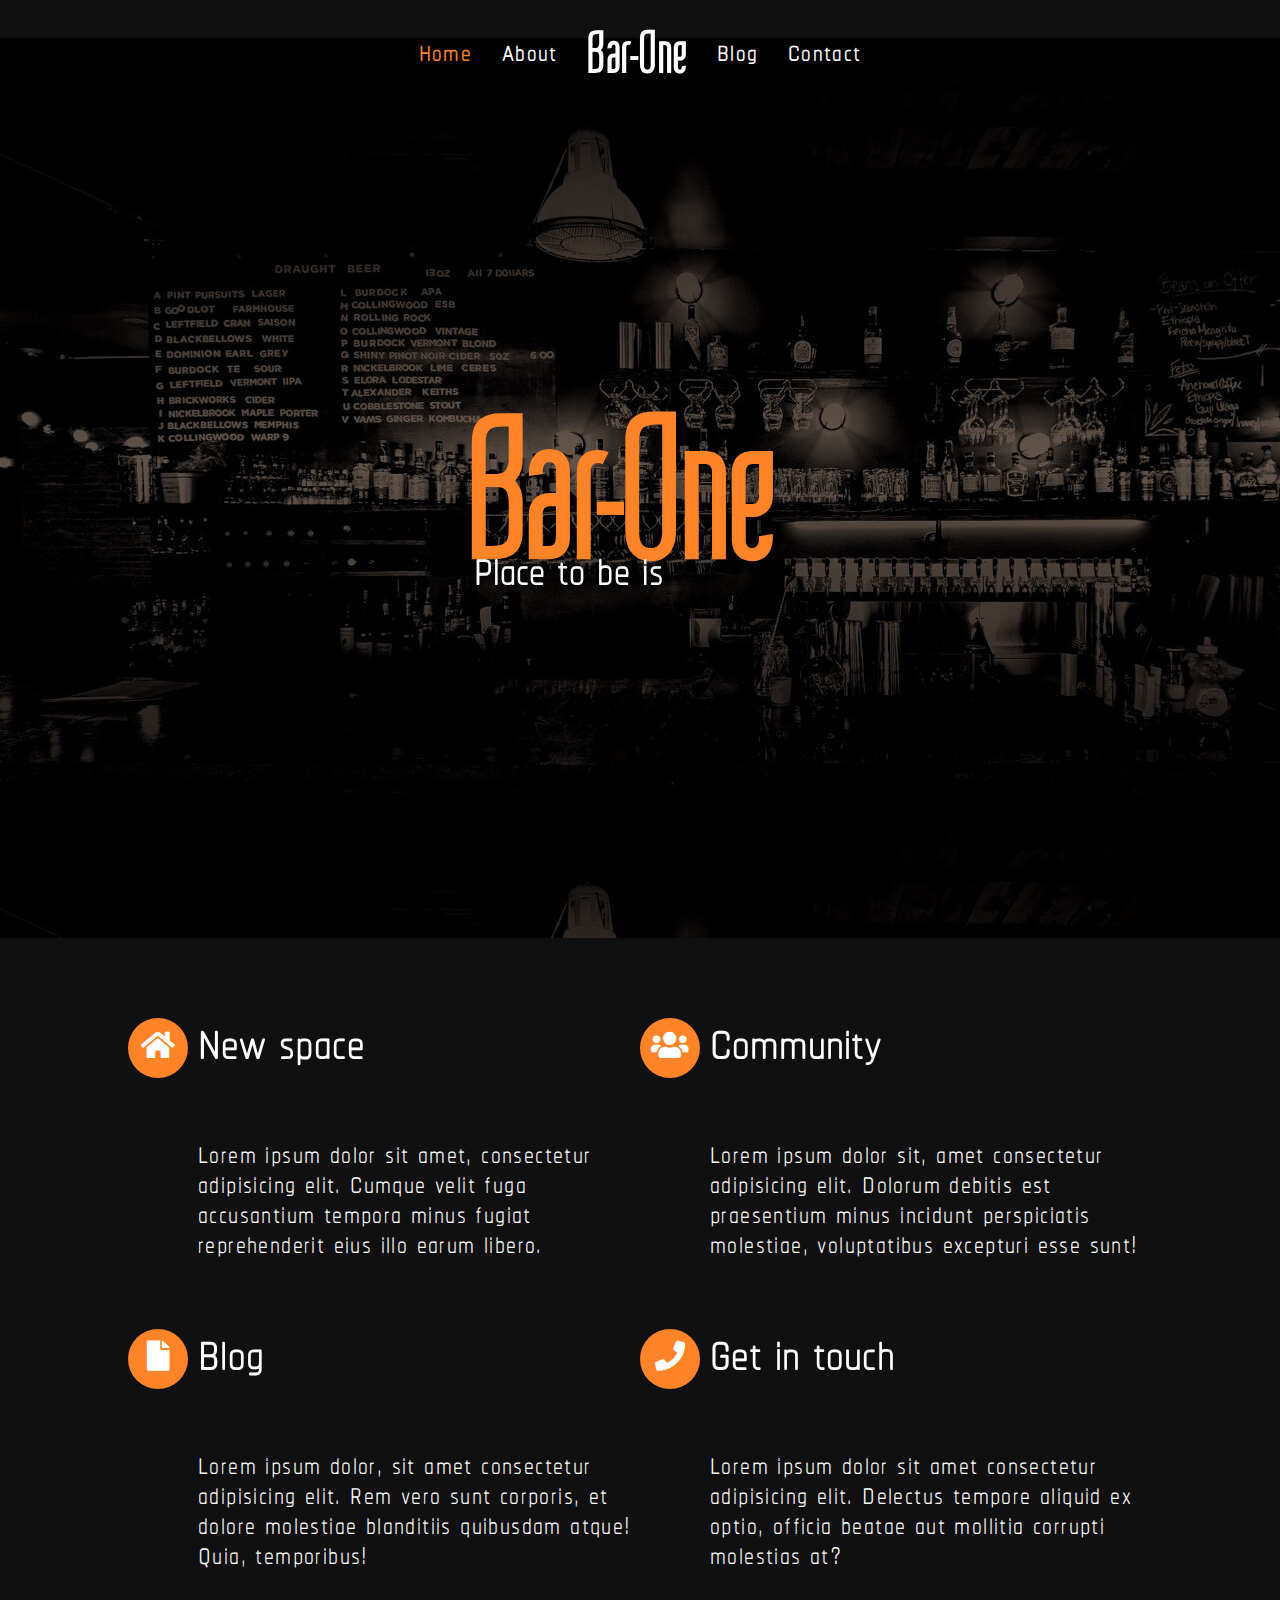
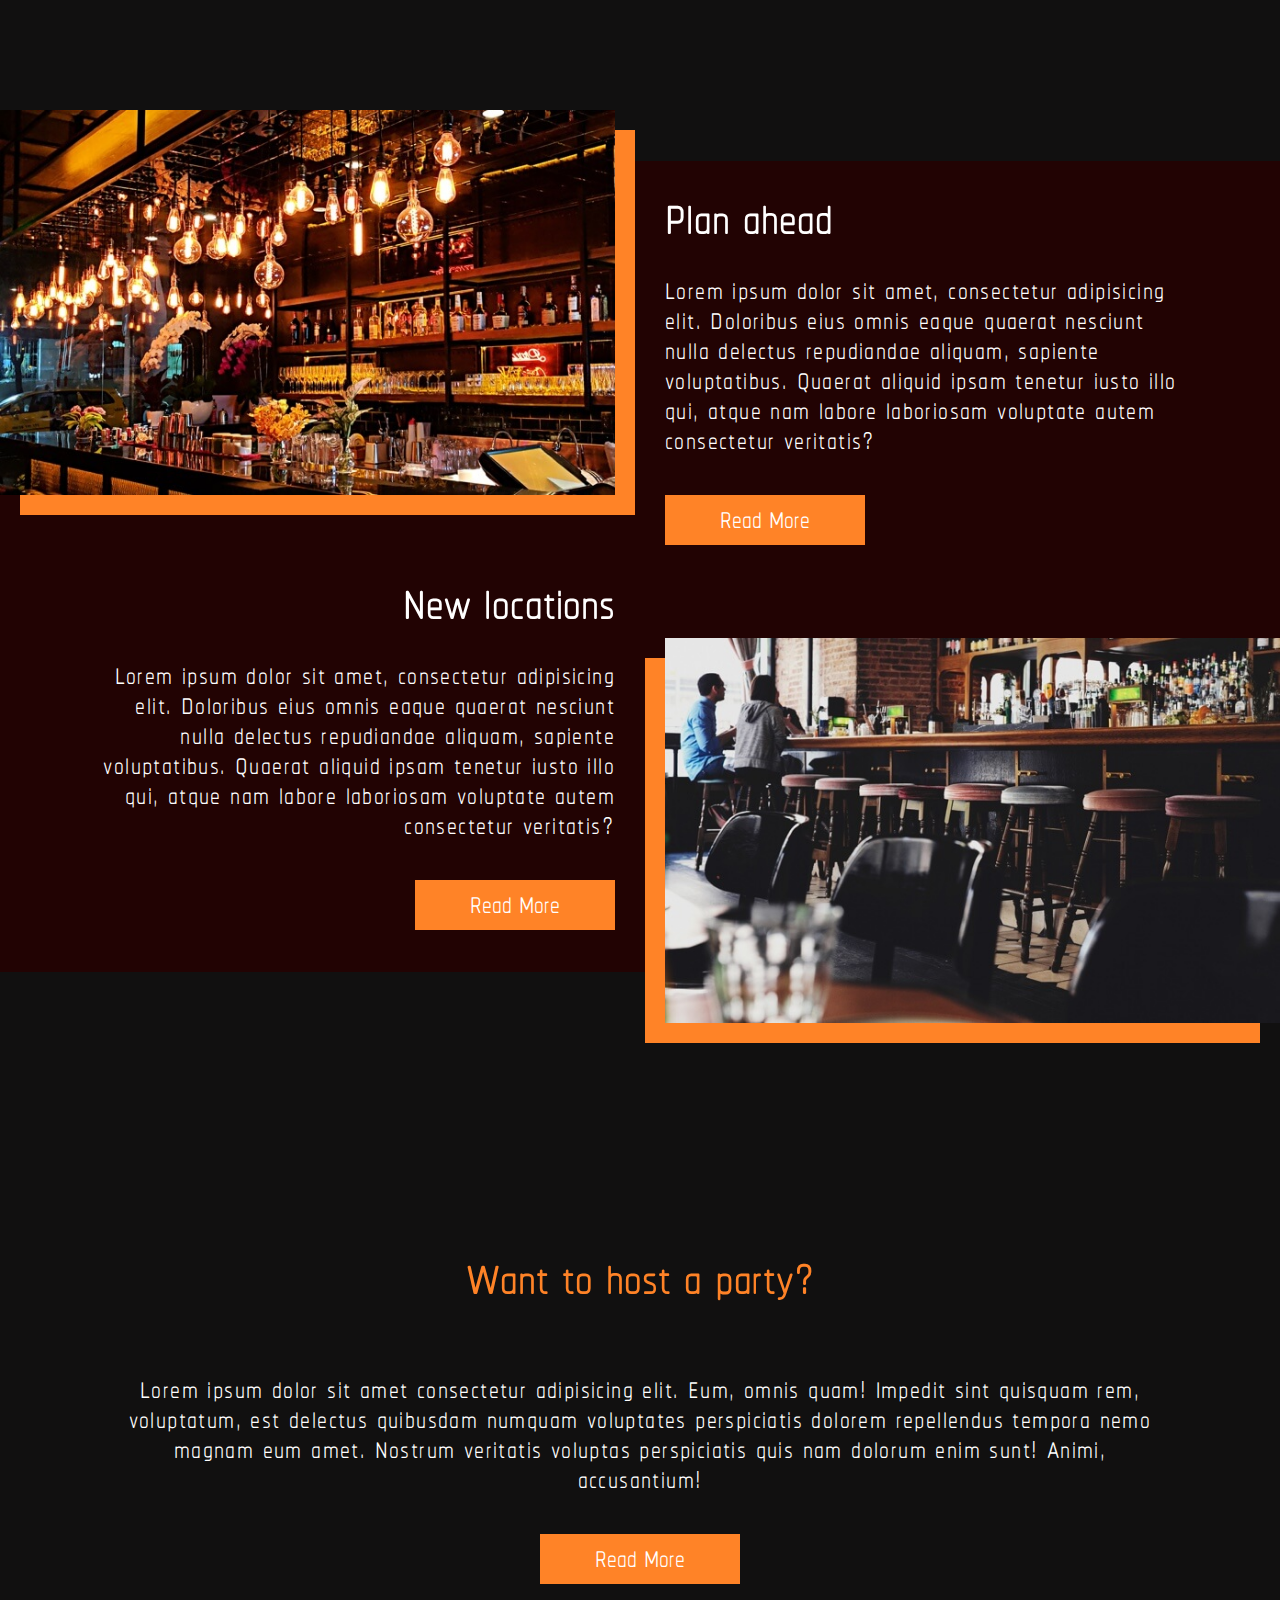
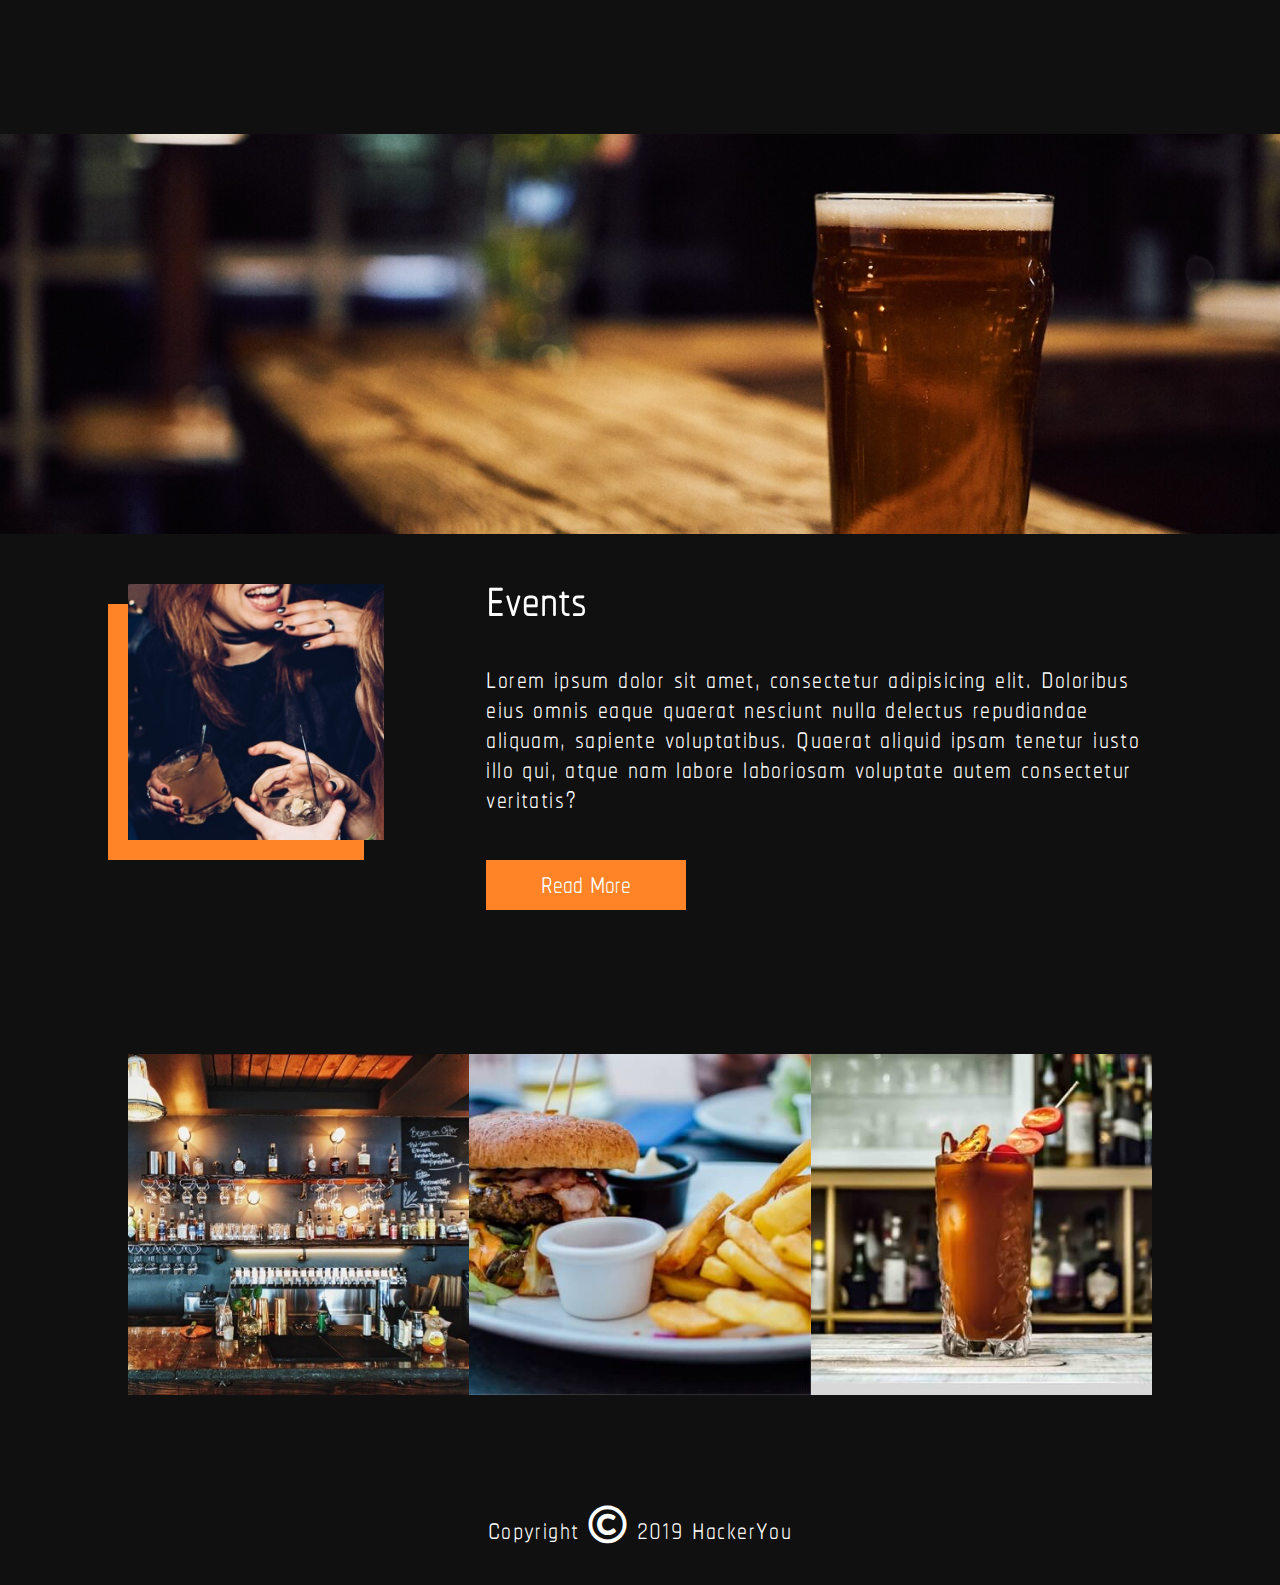
==== index.html @ c75e2d56 "styling responsive home" ====
<!DOCTYPE html>
<html lang="en">

<head>
    <meta charset="UTF-8">
    <meta name="viewport" content="width=device-width, initial-scale=1.0">
    <meta http-equiv="X-UA-Compatible" content="ie=edge">
    <link rel="stylesheet" href="styles/style.css">
    <title>Bar-One</title>
</head>

<body>
    <header class="home">
        <nav>
            <ul class="flex">
                <li><a href="index.html" class="page">Home</a></li>
                <li><a href="">About</a></li>
                <li><a href="index.html">Bar-One</a></li>
                <li><a href="blog.html">Blog</a></li>
                <li><a href="contact.html">Contact</a></li>
            </ul>
        </nav>
        <div class="hero flex">
            <h1>Bar-One</h1>
            <h2>Place to be is</h2>
        </div>
    </header>
    <main>
        <section>
            <div class="wrapper flex wrap">
                <div class="info-box">
                    <div class="icon flex flex-center"><i class="fas fa-home"></i></div>
                    <h2>New space</h2>
                    <p>Lorem ipsum dolor sit amet, consectetur adipisicing elit. Cumque velit fuga accusantium tempora
                        minus fugiat reprehenderit eius illo earum libero.</p>
                </div>
                <div class="info-box">
                    <div class="icon flex flex-center"><i class="fas fa-users"></i></div>
                    <h2>Community</h2>
                    <p>Lorem ipsum dolor sit, amet consectetur adipisicing elit. Dolorum debitis est praesentium minus
                        incidunt perspiciatis molestiae, voluptatibus excepturi esse sunt!</p>
                </div>
                <div class="info-box">
                    <div class="icon flex flex-center"><i class="fas fa-file"></i></div>
                    <h2>Blog</h2>
                    <p>Lorem ipsum dolor, sit amet consectetur adipisicing elit. Rem vero sunt corporis, et dolore
                        molestiae blanditiis quibusdam atque! Quia, temporibus!</p>
                </div>
                <div class="info-box">
                    <div class="icon flex flex-center"><i class="fas fa-phone"></i></div>
                    <h2>Get in touch</h2>
                    <p>Lorem ipsum dolor sit amet consectetur adipisicing elit. Delectus tempore aliquid ex optio,
                        officia
                        beatae aut mollitia corrupti molestias at?</p>
                </div>
            </div>
        </section>

        <section class="fig-contain">
            <div class="wrapper-full-width flex wrap space-between">
                <figure class="">
                    <div class="image-holder bg-shadow-right"><img src="assets/left-image.jpg" alt="A well trendy looking bar with interesting lighting."></div>
                    <figcaption>
                        <h2>New locations</h2>
                        <p>Lorem ipsum dolor sit amet, consectetur adipisicing elit. Doloribus eius omnis eaque quaerat
                            nesciunt nulla delectus repudiandae aliquam, sapiente voluptatibus. Quaerat aliquid ipsam
                            tenetur iusto illo qui, atque nam labore laboriosam voluptate autem consectetur veritatis?</p>
                        <div class="button-link"><a href="#">Read more</a></div>
                    </figcaption>
                </figure>

                <figure class="v-flex col-reverse-flex fty-px-left-mar">
                    <div class="image-holder bg-shadow-left"><img src="assets/right-image.jpg" alt="Table and chairs in the forground, bar stools and bar in the background."></div>
                    <figcaption class="">
                        <h2>Plan ahead</h2>
                        <p>Lorem ipsum dolor sit amet, consectetur adipisicing elit. Doloribus eius omnis eaque quaerat
                            nesciunt nulla delectus repudiandae aliquam, sapiente voluptatibus. Quaerat aliquid ipsam
                            tenetur iusto illo qui, atque nam labore laboriosam voluptate autem consectetur veritatis?</p>
                        <div class="button-link"><a href="#">Read more</a></div>
                    </figcaption>
                </figure>
            </div>
        </section>

        <section>
            <div class="wrapper host">
                <h2>Want to host a party?</h2>
                <p>Lorem ipsum dolor sit amet consectetur adipisicing elit. Eum, omnis quam! Impedit sint quisquam rem,
                    voluptatum, est delectus quibusdam numquam voluptates perspiciatis dolorem repellendus tempora nemo
                    magnam eum amet. Nostrum veritatis voluptas perspiciatis quis nam dolorum enim sunt! Animi,
                    accusantium!</p>
                <div class="button-link"><a href="#">Read more</a></div>
            </div>
        </section>

        <div class="wrapper-full-width banner-image">
            <div class="image-holder"><img src="assets/banner-image.jpg" alt="A pint of beer on a tabel."></div>
        </div>

        <section>
            <div class="wrapper">
                <figure class="events clearfix">
                    <div class="image-holder bg-shadow-left"><img src="assets/small-box-image.jpg" alt="Close up of two women drinking cocktails."></div>
                    <figcaption class="v-flex">
                        <h2>Events</h2>
                        <p>Lorem ipsum dolor sit amet, consectetur adipisicing elit. Doloribus eius omnis eaque quaerat
                            nesciunt nulla delectus repudiandae aliquam, sapiente voluptatibus. Quaerat aliquid ipsam
                            tenetur iusto illo qui, atque nam labore laboriosam voluptate autem consectetur veritatis?</p>
                        <div class="button-link"><a href="#">Read more</a></div>
                    </figcaption>
                </figure>
            </div>
        </section>

        <section class = "gallery">
            <div class="wrapper">
                <ul class="flex space-between">
                    <li>
                        <div class="image-holder"><img src="assets/gallery-image-1.jpg" alt="The bar and wall behind with liquor on shelves."></div>
                    </li>
                    <li>
                        <div class="image-holder"><img src="assets/gallery-image-2.jpg" alt="Burger and fries on a plate."></div>
                    </li>
                    <li>
                        <div class="image-holder"><img src="assets/gallery-image-3.jpg" alt="A glass of Ceaser sitting on the bar."></div>
                    </li>
                </ul>
            </div>
        </section>
    </main>
    <footer>
        <p>Copyright <i class="far fa-copyright"></i> 2019 HackerYou</p>
    </footer>

</body>

</html>
---- styles/style.css ----
@import url("https://fonts.googleapis.com/css?family=Chathura:400,700|Tulpen+One");
@import url("https://use.fontawesome.com/releases/v5.7.0/css/all.css");
article, aside, details, figcaption, figure, footer, header, hgroup, nav, section, summary {
  display: block; }

audio, canvas, video {
  display: inline-block; }

audio:not([controls]) {
  display: none;
  height: 0; }

[hidden] {
  display: none; }

html {
  font-family: sans-serif;
  -webkit-text-size-adjust: 100%;
  -ms-text-size-adjust: 100%; }

a:focus {
  outline: thin dotted; }

a:active, a:hover {
  outline: 0; }

h1 {
  font-size: 2em; }

abbr[title] {
  border-bottom: 1px dotted; }

b, strong {
  font-weight: 700; }

dfn {
  font-style: italic; }

mark {
  background: #ff0;
  color: #000; }

code, kbd, pre, samp {
  font-family: monospace, serif;
  font-size: 1em; }

pre {
  white-space: pre-wrap;
  word-wrap: break-word; }

q {
  quotes: \201C \201D \2018 \2019; }

small {
  font-size: 80%; }

sub, sup {
  font-size: 75%;
  line-height: 0;
  position: relative;
  vertical-align: baseline; }

sup {
  top: -.5em; }

sub {
  bottom: -.25em; }

img {
  border: 0; }

svg:not(:root) {
  overflow: hidden; }

fieldset {
  border: 1px solid silver;
  margin: 0 2px;
  padding: .35em .625em .75em; }

button, input, select, textarea {
  font-family: inherit;
  font-size: 100%;
  margin: 0; }

button, input {
  line-height: normal; }

button, html input[type=button], input[type=reset], input[type=submit] {
  -webkit-appearance: button;
  cursor: pointer; }

button[disabled], input[disabled] {
  cursor: default; }

input[type=checkbox], input[type=radio] {
  -webkit-box-sizing: border-box;
  box-sizing: border-box;
  padding: 0; }

input[type=search] {
  -webkit-appearance: textfield;
  -moz-box-sizing: content-box;
  -webkit-box-sizing: content-box;
  box-sizing: content-box; }

input[type=search]::-webkit-search-cancel-button, input[type=search]::-webkit-search-decoration {
  -webkit-appearance: none; }

textarea {
  overflow: auto;
  vertical-align: top; }

table {
  border-collapse: collapse;
  border-spacing: 0; }

body, figure {
  margin: 0; }

legend, button::-moz-focus-inner, input::-moz-focus-inner {
  border: 0;
  padding: 0; }

.clearfix:after {
  visibility: hidden;
  display: block;
  font-size: 0;
  content: '';
  clear: both;
  height: 0; }

* {
  -moz-box-sizing: border-box;
  -webkit-box-sizing: border-box;
  box-sizing: border-box; }

html {
  font-size: 125%; }

body {
  background: #111010;
  color: #ffffff; }

ul {
  list-style: none;
  padding: 0; }

img {
  display: block;
  width: 100%; }

a {
  text-decoration: none;
  color: white;
  padding: 5px; }

.fty-px-left-mar {
  margin-left: 50px; }

.wrapper {
  width: 80%; }

.wrapper, .wrapper-full-width {
  max-width: 1600px;
  margin: 0 auto; }

.flex {
  display: -webkit-box;
  display: -ms-flexbox;
  display: flex;
  -webkit-box-orient: horizontal;
  -webkit-box-direction: normal;
  -ms-flex-direction: row;
  flex-direction: row; }

.row-reverse-flex {
  -webkit-box-orient: horizontal;
  -webkit-box-direction: reverse;
  -ms-flex-direction: row-reverse;
  flex-direction: row-reverse; }

.v-flex {
  display: -webkit-box;
  display: -ms-flexbox;
  display: flex;
  -webkit-box-orient: vertical;
  -webkit-box-direction: normal;
  -ms-flex-direction: column;
  flex-direction: column; }

.col-reverse-flex {
  -webkit-box-orient: vertical;
  -webkit-box-direction: reverse;
  -ms-flex-direction: column-reverse;
  flex-direction: column-reverse; }

.wrap {
  -ms-flex-wrap: wrap;
  flex-wrap: wrap; }

.flex-center {
  -webkit-box-pack: center;
  -ms-flex-pack: center;
  justify-content: center; }

.space-between {
  -webkit-box-pack: justify;
  -ms-flex-pack: justify;
  justify-content: space-between; }

p, .button-link {
  font-family: 'Chathura', sans-serif;
  font-size: 1.95rem;
  font-weight: auto;
  line-height: 1.5rem; }

p {
  letter-spacing: 0.07rem; }

.bg-shadow-right {
  -webkit-box-shadow: 20px 20px 0px 0px #ff8327;
  box-shadow: 20px 20px 0px 0px #ff8327; }

.bg-shadow-left {
  -webkit-box-shadow: -20px 20px 0px 0px #ff8327;
  box-shadow: -20px 20px 0px 0px #ff8327; }

.button-link {
  background: #ff8327;
  text-transform: capitalize;
  width: 200px;
  text-align: center;
  padding: 10px;
  display: inline-block; }

.button-link a {
  padding: 10px; }

header {
  background: black;
  background: url("../assets/home-image-1.jpg");
  height: 50vh; }

header.home {
  height: 100vh; }

nav ul {
  color: white;
  -webkit-box-pack: center;
  -ms-flex-pack: center;
  justify-content: center;
  font-family: 'Chathura', sans-serif;
  font-size: 1.9rem;
  font-weight: bold;
  line-height: 1.5rem;
  letter-spacing: 0.063rem; }

nav li {
  padding: 0 10px; }

nav li:nth-of-type(3) {
  font-family: 'Tulpen One', cursive;
  font-size: 3rem;
  font-weight: auto; }

li .page {
  color: #ff8327; }

.hero {
  -webkit-box-orient: vertical;
  -webkit-box-direction: normal;
  -ms-flex-direction: column;
  flex-direction: column;
  -webkit-box-pack: center;
  -ms-flex-pack: center;
  justify-content: center;
  margin: 0 auto;
  height: calc(100% - 110px); }

h1 {
  font-family: 'Tulpen One', cursive;
  font-size: 16vw;
  font-weight: auto;
  line-height: 70%;
  color: #ff8327;
  width: 27%; }

header h2 {
  font-family: 'Chathura', sans-serif;
  font-size: 5vw;
  font-weight: bold;
  line-height: 30%;
  width: 27%;
  padding-left: 0.5%; }

h1,
h2 {
  margin: 0 auto; }

.head-two h1 {
  font-family: 'Chathura', sans-serif;
  font-size: 5vw;
  font-weight: bold;
  color: white;
  width: 80%;
  margin: 1% auto; }

footer {
  margin-top: 40px;
  text-align: center; }

section {
  padding: 50px 0; }

.info-box {
  -webkit-box-flex: 1;
  -ms-flex: 1 0 500px;
  flex: 1 0 500px;
  position: relative;
  padding-left: 70px; }

.info-box .icon {
  background: #ff8327;
  border-radius: 50%;
  width: 60px;
  height: 60px;
  font-size: 1.5rem;
  position: absolute;
  top: 30px;
  left: 0;
  padding: 12px; }

main h2 {
  font-family: 'Chathura', sans-serif;
  font-size: 3.5rem;
  font-weight: bold; }

.host {
  text-align: center;
  padding: 100px 0; }

.host h2 {
  color: #ff8327; }

.host .button-link {
  margin: 0 auto; }

.four-part-grid {
  -webkit-box-flex: 0;
  -ms-flex: 0 1 700px;
  flex: 0 1 700px; }

figure {
  -ms-flex-preferred-size: 500px;
  flex-basis: 500px;
  -webkit-box-flex: 1;
  -ms-flex-positive: 1;
  flex-grow: 1;
  max-width: 700px; }

.fig-contain {
  background: -webkit-gradient(linear, left top, left bottom, from(#111010), color-stop(10%, #111010), color-stop(10%, #220303), color-stop(90%, #220303), color-stop(90%, #111010), to(#111010));
  background: -webkit-linear-gradient(top, #111010 0%, #111010 10%, #220303 10%, #220303 90%, #111010 90%, #111010 100%);
  background: -o-linear-gradient(top, #111010 0%, #111010 10%, #220303 10%, #220303 90%, #111010 90%, #111010 100%);
  background: linear-gradient(to bottom, #111010 0%, #111010 10%, #220303 10%, #220303 90%, #111010 90%, #111010 100%); }

figcaption h2 {
  line-height: 50%; }

.fig-contain figure:nth-of-type(1) figcaption {
  text-align: right;
  padding: 15% 0 15% 15%; }

.fig-contain figure:nth-of-type(2) figcaption {
  padding: 15% 15% 15% 0; }

.push-right {
  padding: 0 0 15% 2.5%; }

.push-left {
  padding: 0 2.5% 15% 0; }

.blog-img {
  margin-left: 18px; }

.blog-img img {
  -webkit-box-shadow: -20px 0px 0px 0px #ff8327;
  box-shadow: -20px 0px 0px 0px #ff8327; }

.blog-post {
  border: 5px #ff8327 solid;
  border-right: 0;
  border-top: 0; }

.text-box {
  padding: 10%; }

.text-box > h2 {
  line-height: 100%;
  margin-bottom: 5px; }

h3, .comment h2 {
  color: #ff8327;
  margin-top: 0;
  font-family: 'Chathura', sans-serif;
  font-size: 1.95rem;
  font-weight: auto;
  line-height: 30%; }

.comment h2 {
  font-family: 'Chathura', sans-serif;
  font-size: 3.5rem;
  font-weight: auto; }

.comment .text-box {
  padding: 5%; }

.comment .image-holder {
  -ms-flex-preferred-size: 100px;
  flex-basis: 100px;
  -ms-flex-negative: 0;
  flex-shrink: 0; }

.social li {
  color: white;
  -webkit-box-flex: 1;
  -ms-flex-positive: 1;
  flex-grow: 1; }

.social {
  width: 160px; }

.contact p {
  margin: 10px 0; }

.contact p:nth-of-type(1) {
  margin: 30px 0; }

figure.events {
  max-width: 100%;
  vertical-align: top; }

.events .image-holder {
  width: 25%;
  margin-right: 10%;
  float: left; }

.events figcaption {
  width: calc(74% - 10%);
  height: 350px;
  float: left; }

.events .button-link {
  margin-bottom: 10px; }

.events h2 {
  width: 100%; }

.events p {
  margin: calc(21% / 3) 0; }

form > * {
  display: block;
  font-family: 'Chathura', sans-serif;
  font-size: 1.95rem;
  font-weight: auto; }

input[type='text'],
input[type='email'],
textarea {
  background: #111010;
  border: black;
  border-bottom: 2px #ff8327 solid; }

label {
  display: none; }

input[type='text'],
input[type='email'] {
  -ms-flex-preferred-size: 200px;
  flex-basis: 200px;
  -webkit-box-flex: 1;
  -ms-flex-positive: 1;
  flex-grow: 1;
  -ms-flex-negative: 0;
  flex-shrink: 0;
  margin-bottom: 20px;
  color: white; }

.form-part-1 input[type='text'] {
  margin-right: 40px; }

textarea {
  color: white;
  border: 2px #ff8327 solid;
  width: 100%;
  padding: 5%; }

::-webkit-input-placeholder {
  color: white;
  opacity: 1; }

:-ms-input-placeholder {
  color: white;
  opacity: 1; }

::-ms-input-placeholder {
  color: white;
  opacity: 1; }

::placeholder {
  color: white;
  opacity: 1; }

input[type='submit'] {
  width: 100%;
  border: 0;
  padding: 10px;
  color: white;
  background: #bf2603;
  margin: 5% 0; }

.contact + form {
  background: #220303;
  -ms-flex-preferred-size: 600px;
  flex-basis: 600px;
  -webkit-box-flex: 1;
  -ms-flex-positive: 1;
  flex-grow: 1;
  -ms-flex-negative: 0;
  flex-shrink: 0;
  padding: 5%; }

.contact + form textarea,
.contact + form input[type='text'],
.contact + form input[type='email'] {
  background: #220303; }

.contact + form input[type='text'],
.contact + form input[type='email'],
.contact + form textarea {
  border-color: white; }

@media (max-width: 1060px) {
  body {
    background-color: lightblue; }
  figure {
    max-width: 80%;
    margin: 0 auto; }
  .fty-px-left-mar {
    margin-left: auto; }
  .col-reverse-flex {
    -webkit-box-orient: vertical;
    -webkit-box-direction: normal;
    -ms-flex-direction: column;
    flex-direction: column; }
  .events .image-holder {
    display: none; }
  .events figcaption {
    width: 100%; }
  .gallery ul li {
    display: none; }
  .gallery ul li:nth-of-type(1), .gallery ul li:nth-of-type(2) {
    display: block;
    margin: 0 auto;
    width: 50%; } }
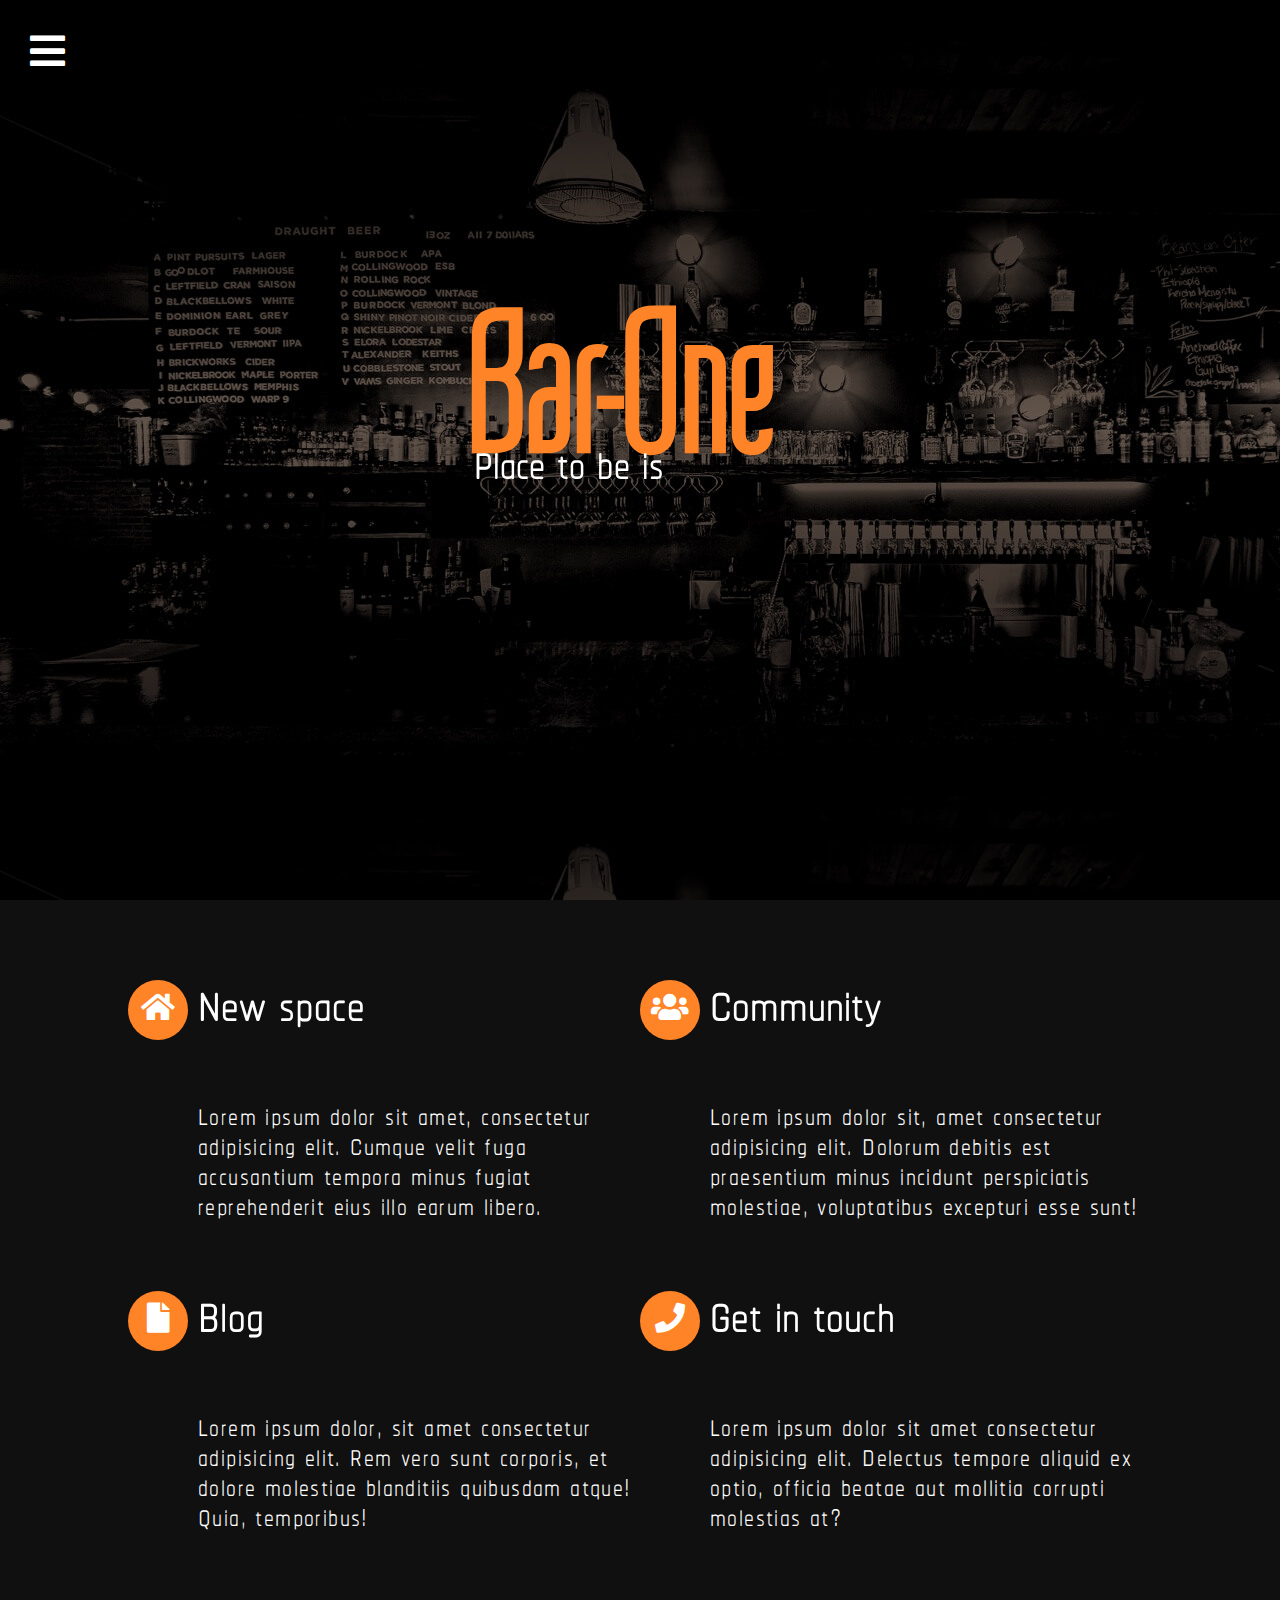
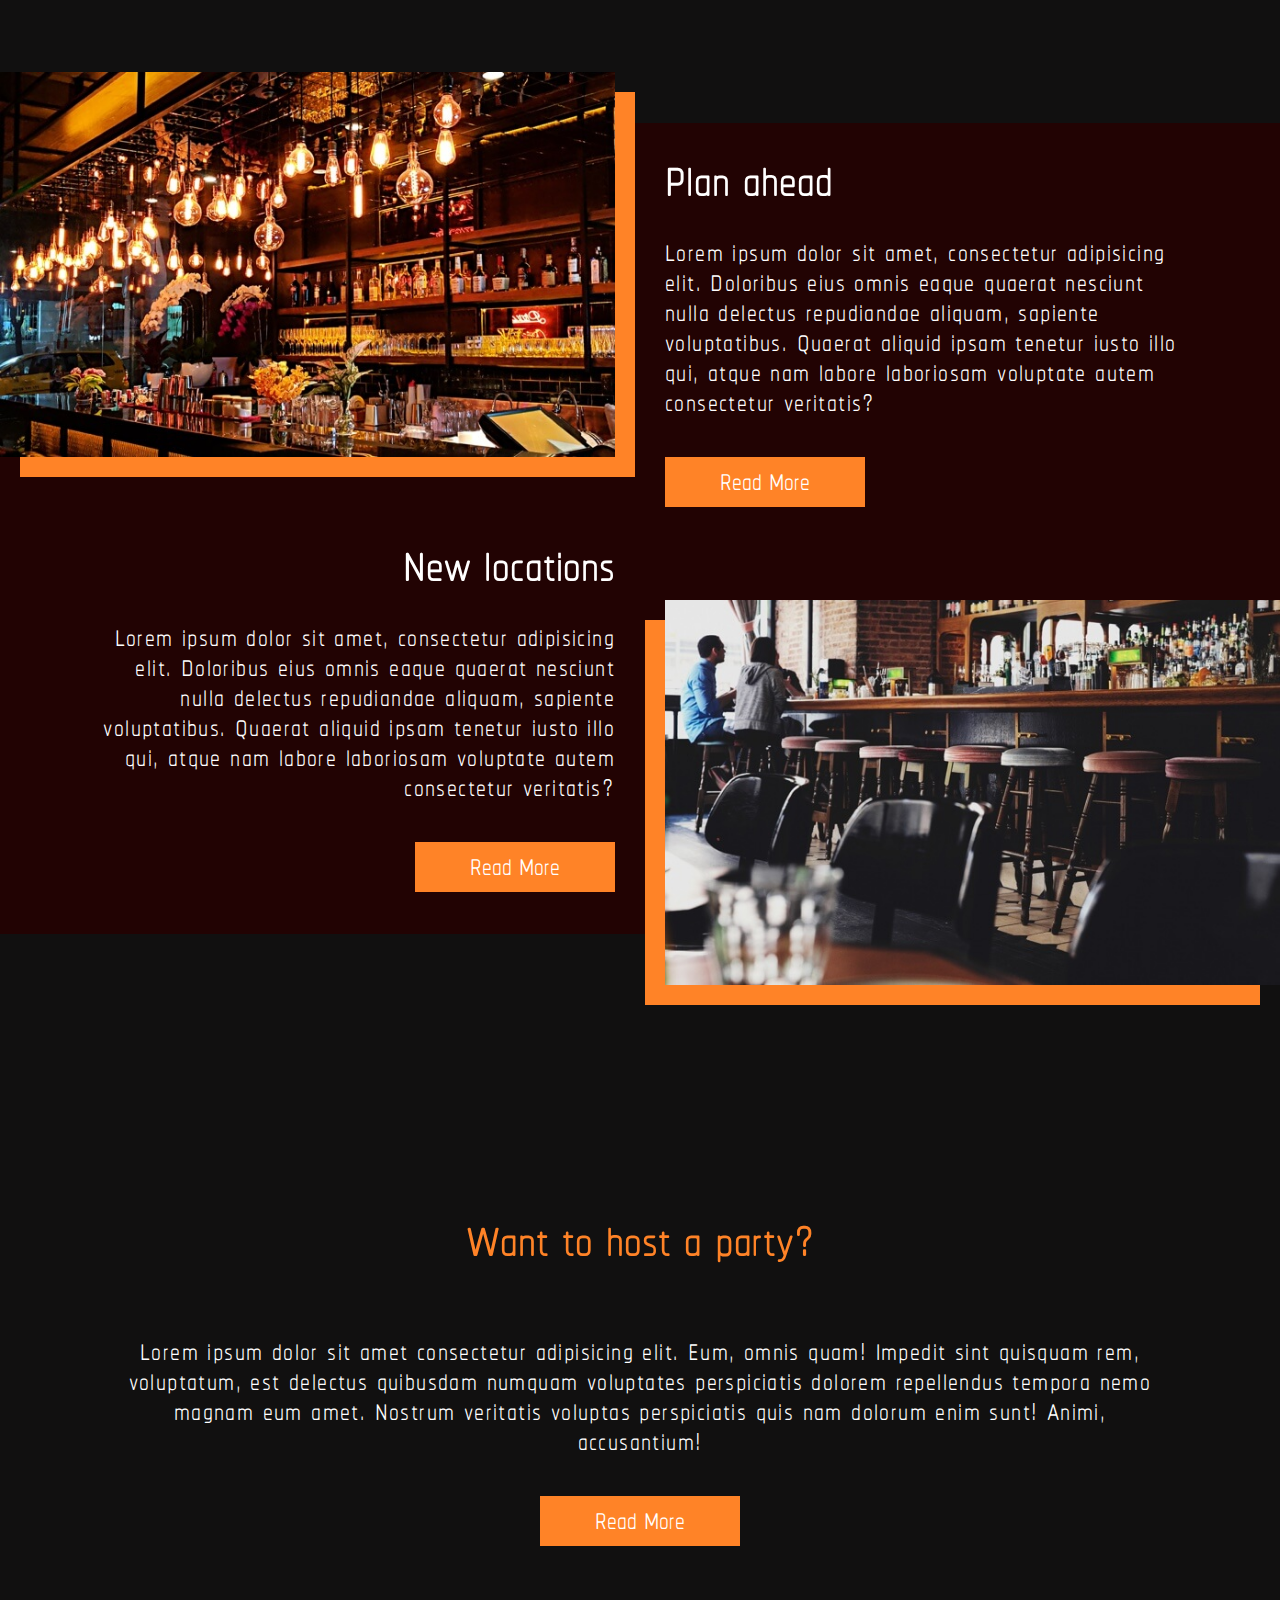
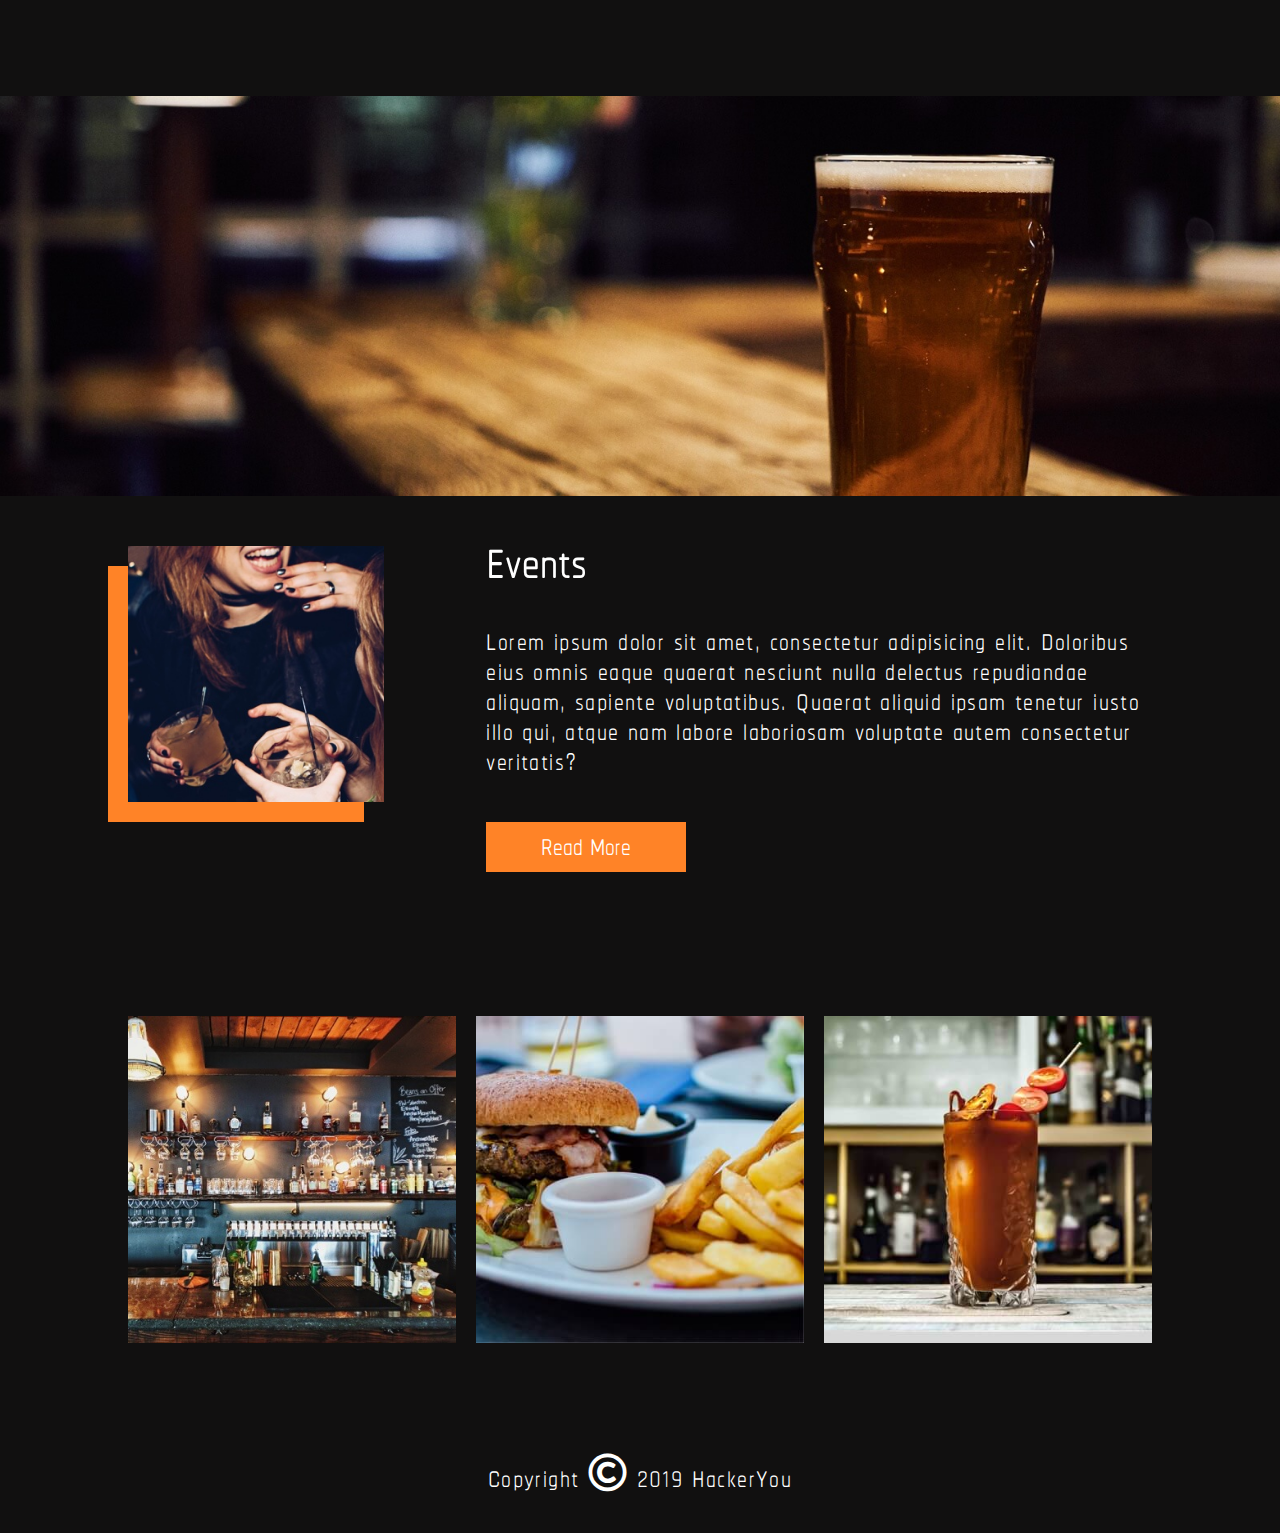
==== commit a455fc7b: "styling responsive - started menu" ====
--- a/index.html
+++ b/index.html
@@ -12,7 +12,9 @@
 <body>
     <header class="home">
         <nav>
-            <ul class="flex">
+            <input type="checkbox" id='nav-toggle'>
+            <label for="nav-toggle" class="nav-check"><i class="fas fa-bars"></i></label>
+            <ul class="flex nav-list">
                 <li><a href="index.html" class="page">Home</a></li>
                 <li><a href="">About</a></li>
                 <li><a href="index.html">Bar-One</a></li>
@@ -114,7 +116,7 @@
 
         <section class = "gallery">
             <div class="wrapper">
-                <ul class="flex space-between">
+                <ul class="flex space-between wrap">
                     <li>
                         <div class="image-holder"><img src="assets/gallery-image-1.jpg" alt="The bar and wall behind with liquor on shelves."></div>
                     </li>
--- a/styles/style.css
+++ b/styles/style.css
@@ -220,6 +220,10 @@
 .bg-shadow-right {
   -webkit-box-shadow: 20px 20px 0px 0px #ff8327;
   box-shadow: 20px 20px 0px 0px #ff8327; }
+
+.bg-shadow-right-2 {
+  -webkit-box-shadow: 20px 20px 0px 0px #220303;
+  box-shadow: 20px 20px 0px 0px #220303; }
 
 .bg-shadow-left {
   -webkit-box-shadow: -20px 20px 0px 0px #ff8327;
@@ -279,7 +283,7 @@
 
 h1 {
   font-family: 'Tulpen One', cursive;
-  font-size: 16vw;
+  font-size: calc(16vw);
   font-weight: auto;
   line-height: 70%;
   color: #ff8327;
@@ -309,13 +313,34 @@
   margin-top: 40px;
   text-align: center; }
 
+.blog-head h1, .contact-head h1 {
+  font-family: 'Chathura', sans-serif;
+  font-size: 60px;
+  font-weight: bold; }
+
+label.nav-check {
+  float: left;
+  position: absolute;
+  left: 30px;
+  top: 30px;
+  font-size: 40px; }
+
+input[type='checkbox'], header ul.nav-list {
+  display: none; }
+
+input[type='checkbox']:checked + .nav-check + ul.nav-list {
+  color: red;
+  display: -webkit-box;
+  display: -ms-flexbox;
+  display: flex; }
+
 section {
   padding: 50px 0; }
 
 .info-box {
   -webkit-box-flex: 1;
-  -ms-flex: 1 0 500px;
-  flex: 1 0 500px;
+  -ms-flex: 1 1 500px;
+  flex: 1 1 500px;
   position: relative;
   padding-left: 70px; }
 
@@ -399,6 +424,10 @@
   line-height: 100%;
   margin-bottom: 5px; }
 
+.comments, .blog form {
+  width: 90%;
+  margin: 0 auto; }
+
 h3, .comment h2 {
   color: #ff8327;
   margin-top: 0;
@@ -421,17 +450,21 @@
   -ms-flex-negative: 0;
   flex-shrink: 0; }
 
+.social {
+  margin-top: 50%;
+  width: 160px; }
+
 .social li {
   color: white;
   -webkit-box-flex: 1;
   -ms-flex-positive: 1;
   flex-grow: 1; }
 
-.social {
-  width: 160px; }
+.social p {
+  margin: 10px 0; }
 
 .contact p {
-  margin: 10px 0; }
+  margin: 5px 0; }
 
 .contact p:nth-of-type(1) {
   margin: 30px 0; }
@@ -458,6 +491,66 @@
 
 .events p {
   margin: calc(21% / 3) 0; }
+
+.gallery li:nth-child(2) {
+  margin: 0 2%; }
+
+.gallery li {
+  -ms-flex-preferred-size: 100px;
+  flex-basis: 100px;
+  -webkit-box-flex: 1;
+  -ms-flex-positive: 1;
+  flex-grow: 1;
+  -ms-flex-negative: 1;
+  flex-shrink: 1; }
+
+.push-right.blog {
+  -ms-flex-preferred-size: 1000px;
+  flex-basis: 1000px;
+  -webkit-box-flex: 1;
+  -ms-flex-positive: 1;
+  flex-grow: 1;
+  -ms-flex-negative: 0;
+  flex-shrink: 0; }
+
+.push-left.blog {
+  -ms-flex-preferred-size: 400px;
+  flex-basis: 400px;
+  -ms-flex-negative: 1;
+  flex-shrink: 1; }
+
+aside.blog {
+  margin-top: 15%; }
+
+.posts {
+  background: #220303;
+  margin-left: 15%; }
+
+.posts h2 {
+  line-height: 50%;
+  padding: 40px 30px 0 0; }
+
+.posts p {
+  margin: 10px 0; }
+
+.posts a {
+  color: #ff8327; }
+
+.posts ul {
+  list-style: disc;
+  padding-left: 50px;
+  color: #bf2603; }
+
+.posts ul li {
+  margin: 5px 0;
+  font-family: 'Chathura', sans-serif;
+  font-size: 1.98rem;
+  font-weight: auto;
+  line-height: 75%;
+  vertical-align: middle; }
+
+.posts ul li a {
+  color: white; }
 
 form > * {
   display: block;
@@ -472,13 +565,10 @@
   border: black;
   border-bottom: 2px #ff8327 solid; }
 
-label {
-  display: none; }
-
 input[type='text'],
 input[type='email'] {
-  -ms-flex-preferred-size: 200px;
-  flex-basis: 200px;
+  -ms-flex-preferred-size: 100px;
+  flex-basis: 100px;
   -webkit-box-flex: 1;
   -ms-flex-positive: 1;
   flex-grow: 1;
@@ -541,26 +631,113 @@
 .contact + form textarea {
   border-color: white; }
 
+@media (max-width: 1400px) {
+  .push-left.blog {
+    -ms-flex-preferred-size: 100%;
+    flex-basis: 100%;
+    margin-top: 5%;
+    display: -webkit-box;
+    display: -ms-flexbox;
+    display: flex;
+    padding: 0 5%; }
+  .push-right.blog {
+    padding-bottom: 0;
+    padding-left: 0;
+    -ms-flex-negative: 1;
+    flex-shrink: 1; }
+  aside {
+    background: #220303; }
+  aside .bg-shadow-right-2 {
+    -webkit-box-shadow: 0px 0px 0px 0px #220303;
+    box-shadow: 0px 0px 0px 0px #220303; }
+  .posts {
+    margin-left: 5%; } }
+
 @media (max-width: 1060px) {
-  body {
-    background-color: lightblue; }
+  h1 {
+    font-family: 'Tulpen One', cursive;
+    font-size: calc(20vw);
+    font-weight: auto;
+    width: 33%; }
+  header h2 {
+    font-family: 'Chathura', sans-serif;
+    font-size: 6vw;
+    font-weight: bold;
+    width: 32.5%; }
   figure {
     max-width: 80%;
     margin: 0 auto; }
   .fty-px-left-mar {
     margin-left: auto; }
+  .events .image-holder {
+    display: none; }
+  .events figcaption {
+    width: 100%; }
+  .gallery ul li:nth-of-type(3) {
+    display: none; }
+  .gallery ul li {
+    display: block; }
+  .contact-page {
+    -webkit-box-orient: vertical;
+    -webkit-box-direction: reverse;
+    -ms-flex-direction: column-reverse;
+    flex-direction: column-reverse; }
+  .contact-page form {
+    margin-top: 10%; }
+  .contact-page .social {
+    margin-top: 10%; }
+  .contact ul {
+    margin: 0 auto; }
+  .contact p {
+    text-align: center; }
+  aside.blog .image-holder {
+    display: none; } }
+
+@media (max-width: 990px) {
   .col-reverse-flex {
     -webkit-box-orient: vertical;
     -webkit-box-direction: normal;
     -ms-flex-direction: column;
+    flex-direction: column; } }
+
+@media (max-width: 900px) {
+  .comments .comment h2, .text-box h3 {
+    line-height: 70%; }
+  .form-part-1 input[type='text'],
+  .form-part-1 input[type='email'] {
+    -ms-flex-negative: 1;
+    flex-shrink: 1;
+    background: lightblue;
+    margin: 0 0 10px 0; } }
+
+@media (max-width: 600px) {
+  .gallery ul li:nth-of-type(3) {
+    display: block; }
+  .gallery ul li {
+    -ms-flex-negative: 0;
+    flex-shrink: 0;
+    -webkit-box-flex: 1;
+    -ms-flex-positive: 1;
+    flex-grow: 1;
+    margin: 0; }
+  .gallery li:nth-child(2) {
+    margin: 10px 0; }
+  .gallery .wrap {
+    -webkit-box-orient: vertical;
+    -webkit-box-direction: normal;
+    -ms-flex-direction: column;
     flex-direction: column; }
-  .events .image-holder {
-    display: none; }
-  .events figcaption {
-    width: 100%; }
-  .gallery ul li {
-    display: none; }
-  .gallery ul li:nth-of-type(1), .gallery ul li:nth-of-type(2) {
-    display: block;
-    margin: 0 auto;
-    width: 50%; } }
+  h1 {
+    font-family: 'Tulpen One', cursive;
+    font-size: calc(30vw);
+    font-weight: auto;
+    width: 50%; }
+  header h2 {
+    font-family: 'Chathura', sans-serif;
+    font-size: 10vw;
+    font-weight: bold;
+    width: 49%; }
+  .contact-page .social {
+    margin-top: 60px; } }
+
+/*# sourceMappingURL=style.css.map */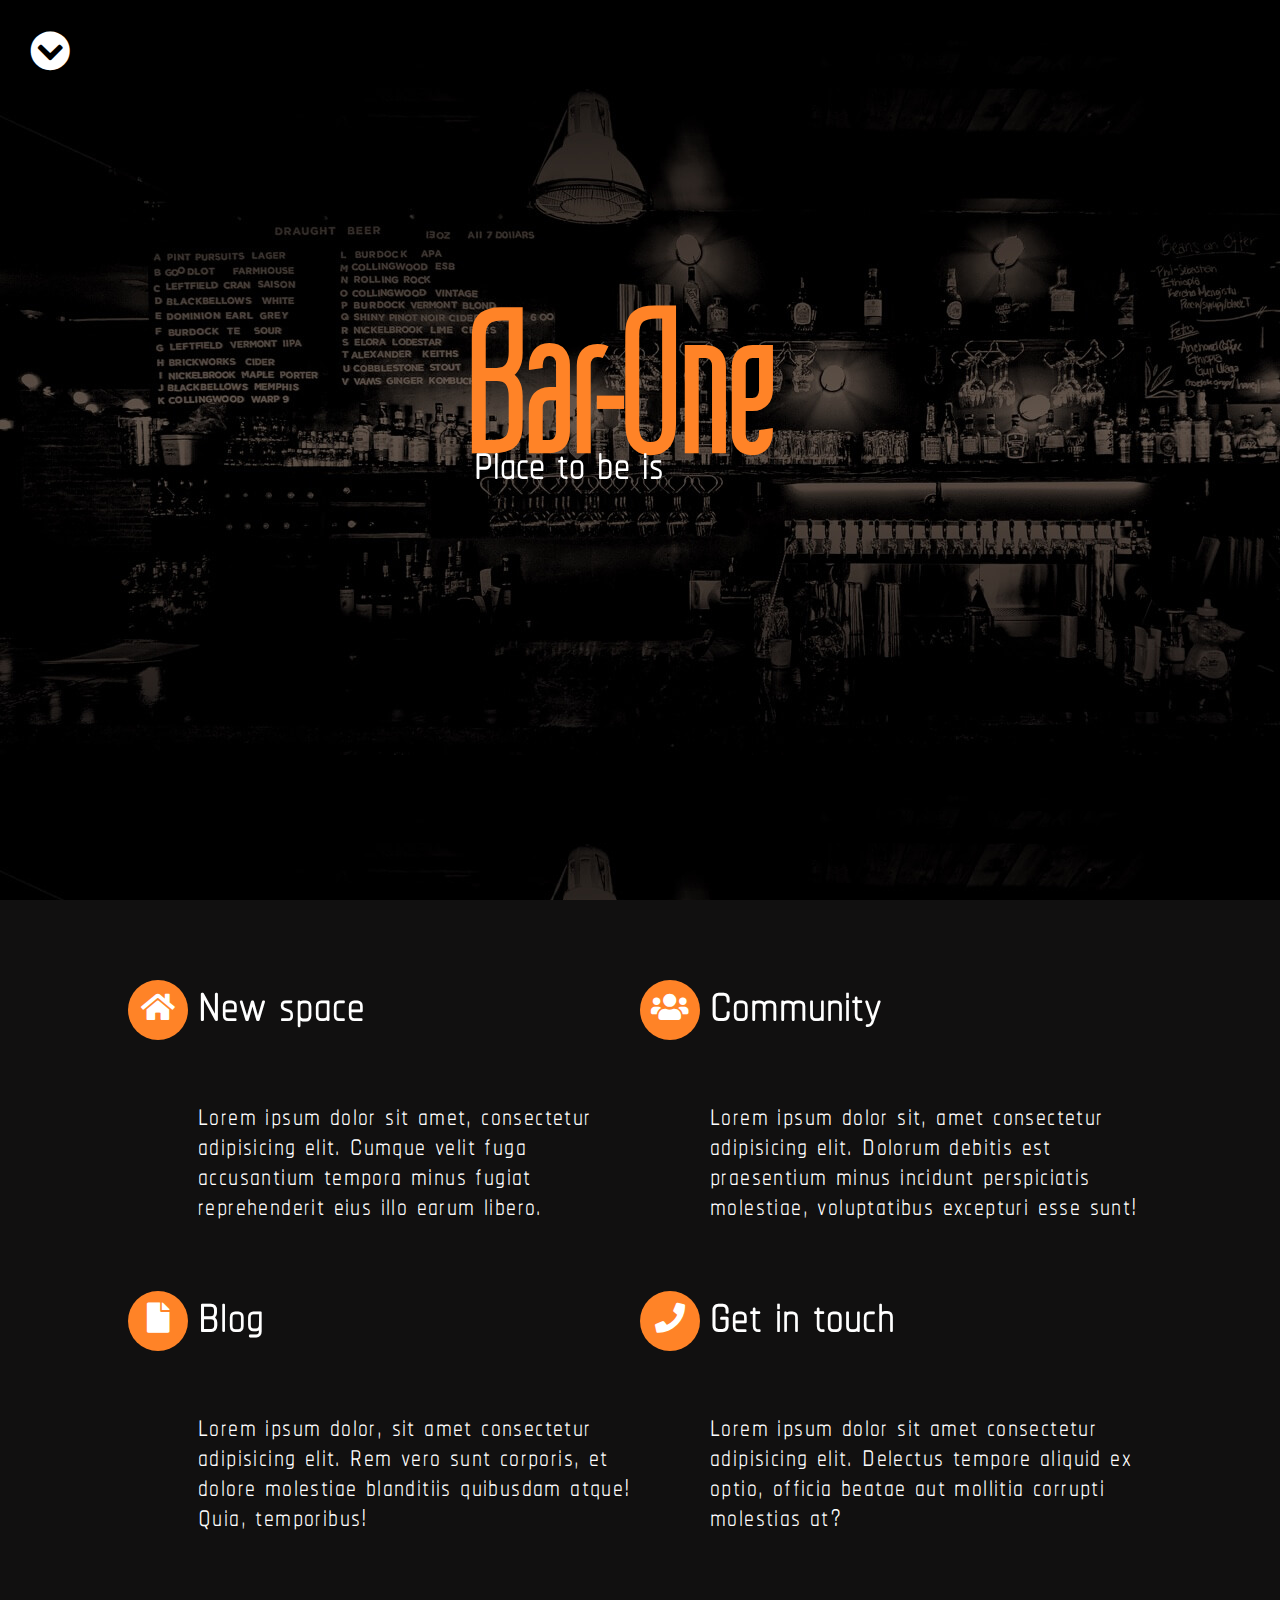
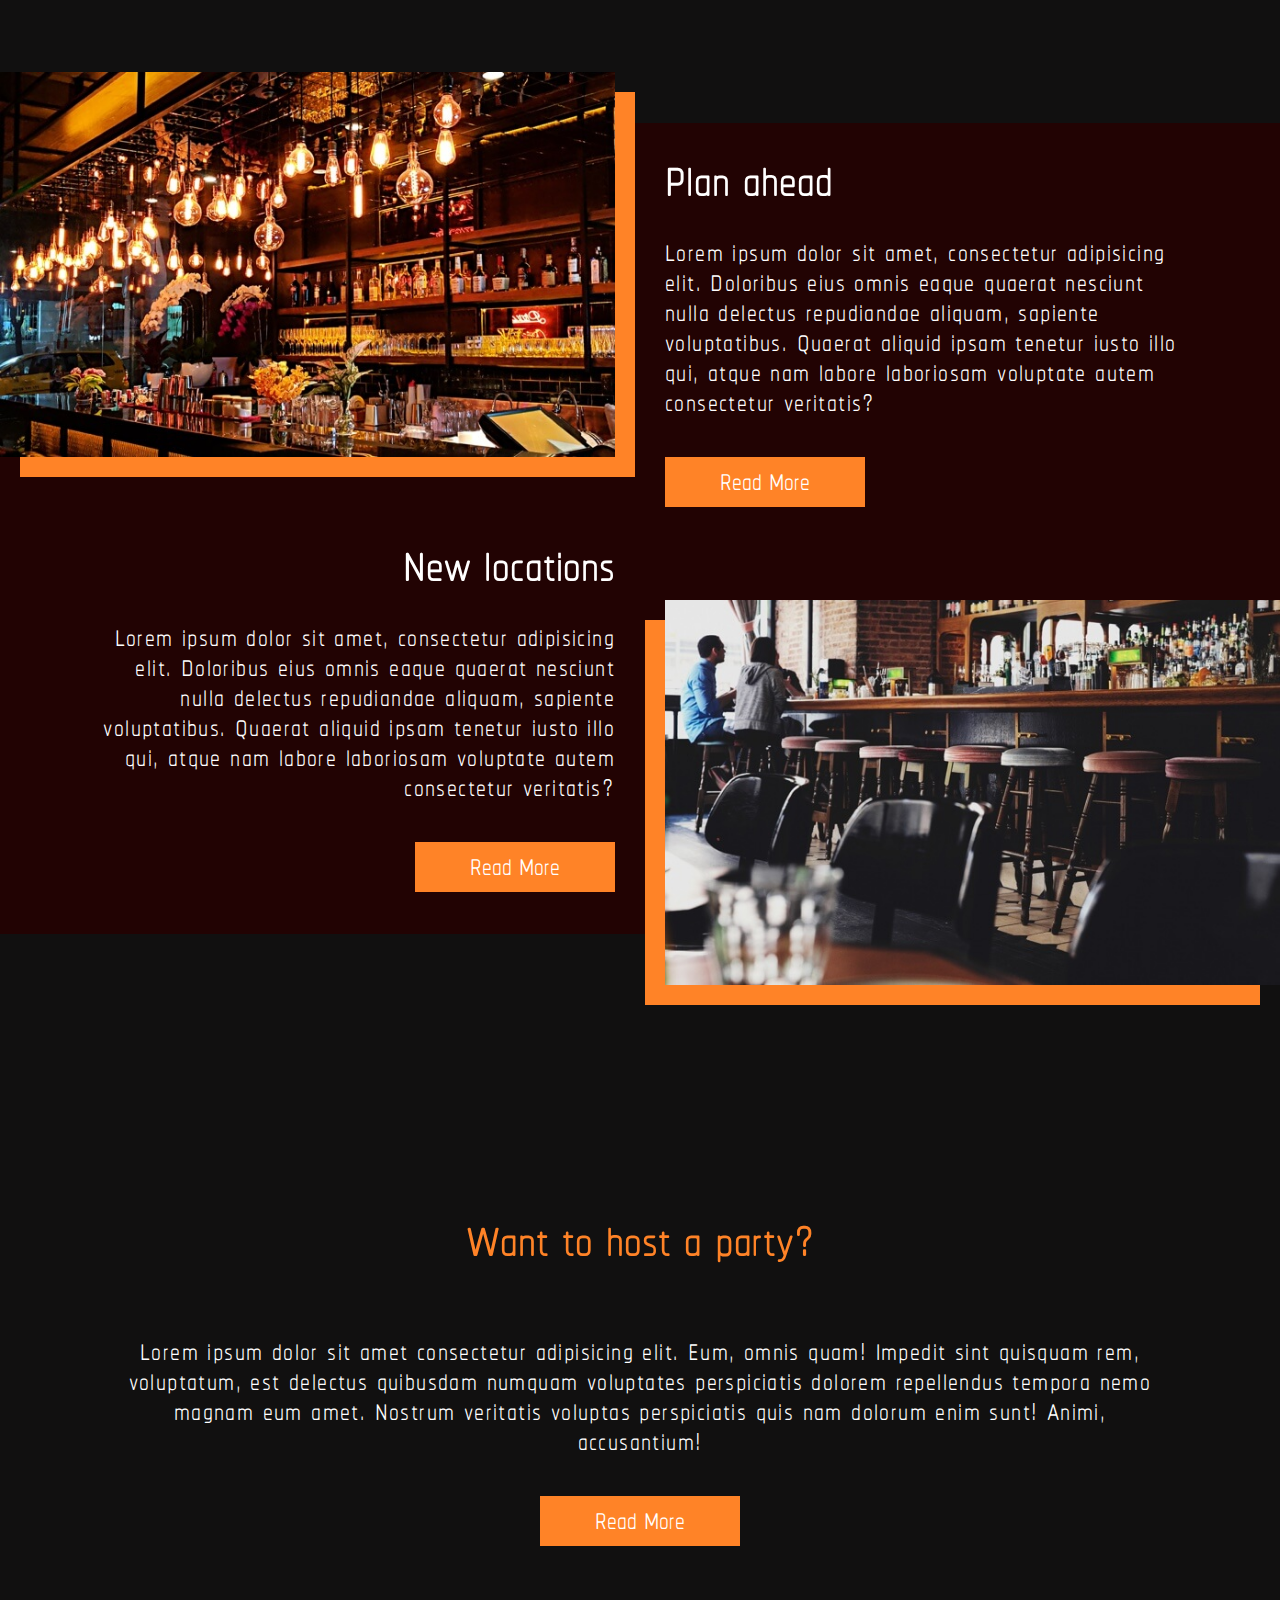
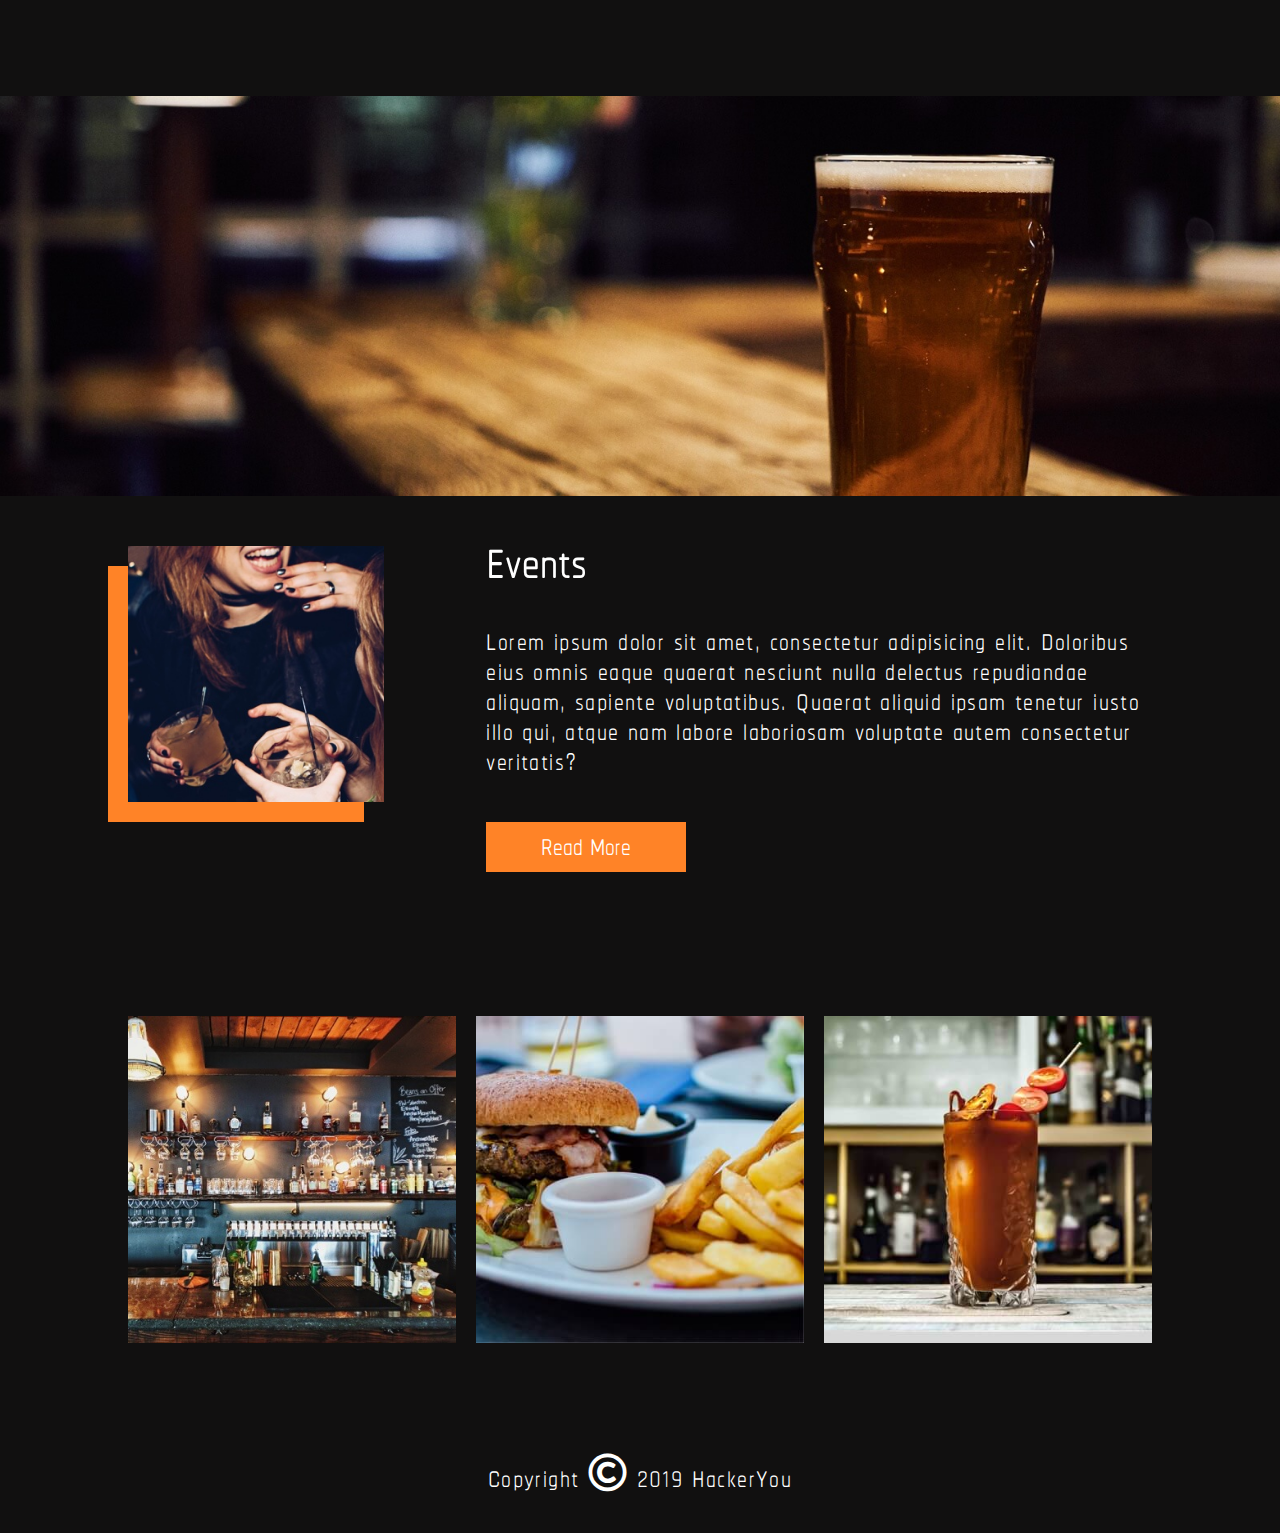
==== commit fd155489: "styling responsive -  menu work" ====
--- a/index.html
+++ b/index.html
@@ -13,7 +13,7 @@
     <header class="home">
         <nav>
             <input type="checkbox" id='nav-toggle'>
-            <label for="nav-toggle" class="nav-check"><i class="fas fa-bars"></i></label>
+            <label for="nav-toggle" class="nav-check"><i class="fas fa-chevron-circle-down"></i></label>
             <ul class="flex nav-list">
                 <li><a href="index.html" class="page">Home</a></li>
                 <li><a href="">About</a></li>
--- a/styles/style.css
+++ b/styles/style.css
@@ -333,6 +333,31 @@
   display: -webkit-box;
   display: -ms-flexbox;
   display: flex; }
+
+input[type='checkbox']:checked + label.nav-check {
+  -ms-transform: rotate(90deg);
+  /* IE 9 */
+  -webkit-transform: rotate(90deg);
+  /* Safari */
+  transform: rotate(90deg); }
+
+input[type='checkbox']:checked + label.nav-check {
+  -webkit-transition: transform 0.5s;
+  /* Safari */
+  -webkit-transition: -webkit-transform 0.5s;
+  transition: -webkit-transform 0.5s;
+  -o-transition: transform 0.5s;
+  transition: transform 0.5s;
+  transition: transform 0.5s, -webkit-transform 0.5s; }
+
+input[type='checkbox'] + label.nav-check {
+  -webkit-transition: transform 0.5s;
+  /* Safari */
+  -webkit-transition: -webkit-transform 0.5s;
+  transition: -webkit-transform 0.5s;
+  -o-transition: transform 0.5s;
+  transition: transform 0.5s;
+  transition: transform 0.5s, -webkit-transform 0.5s; }
 
 section {
   padding: 50px 0; }
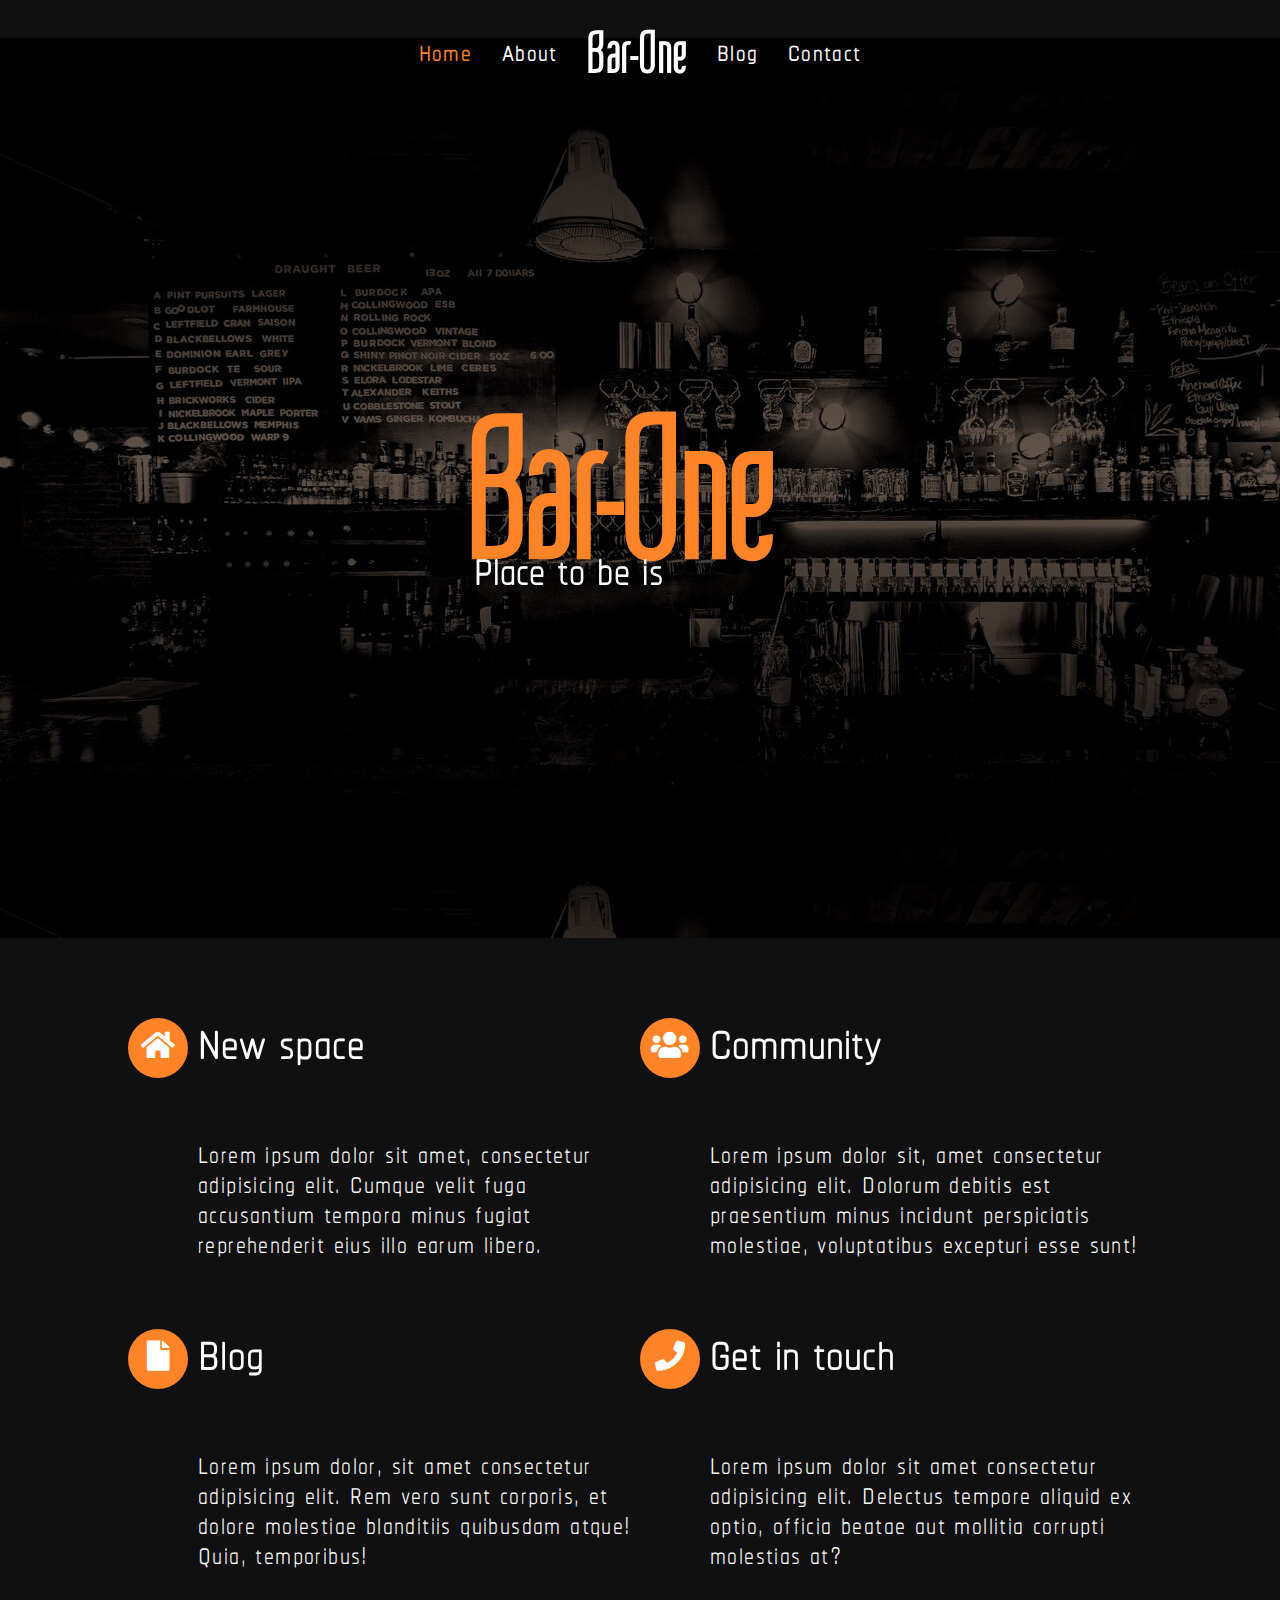
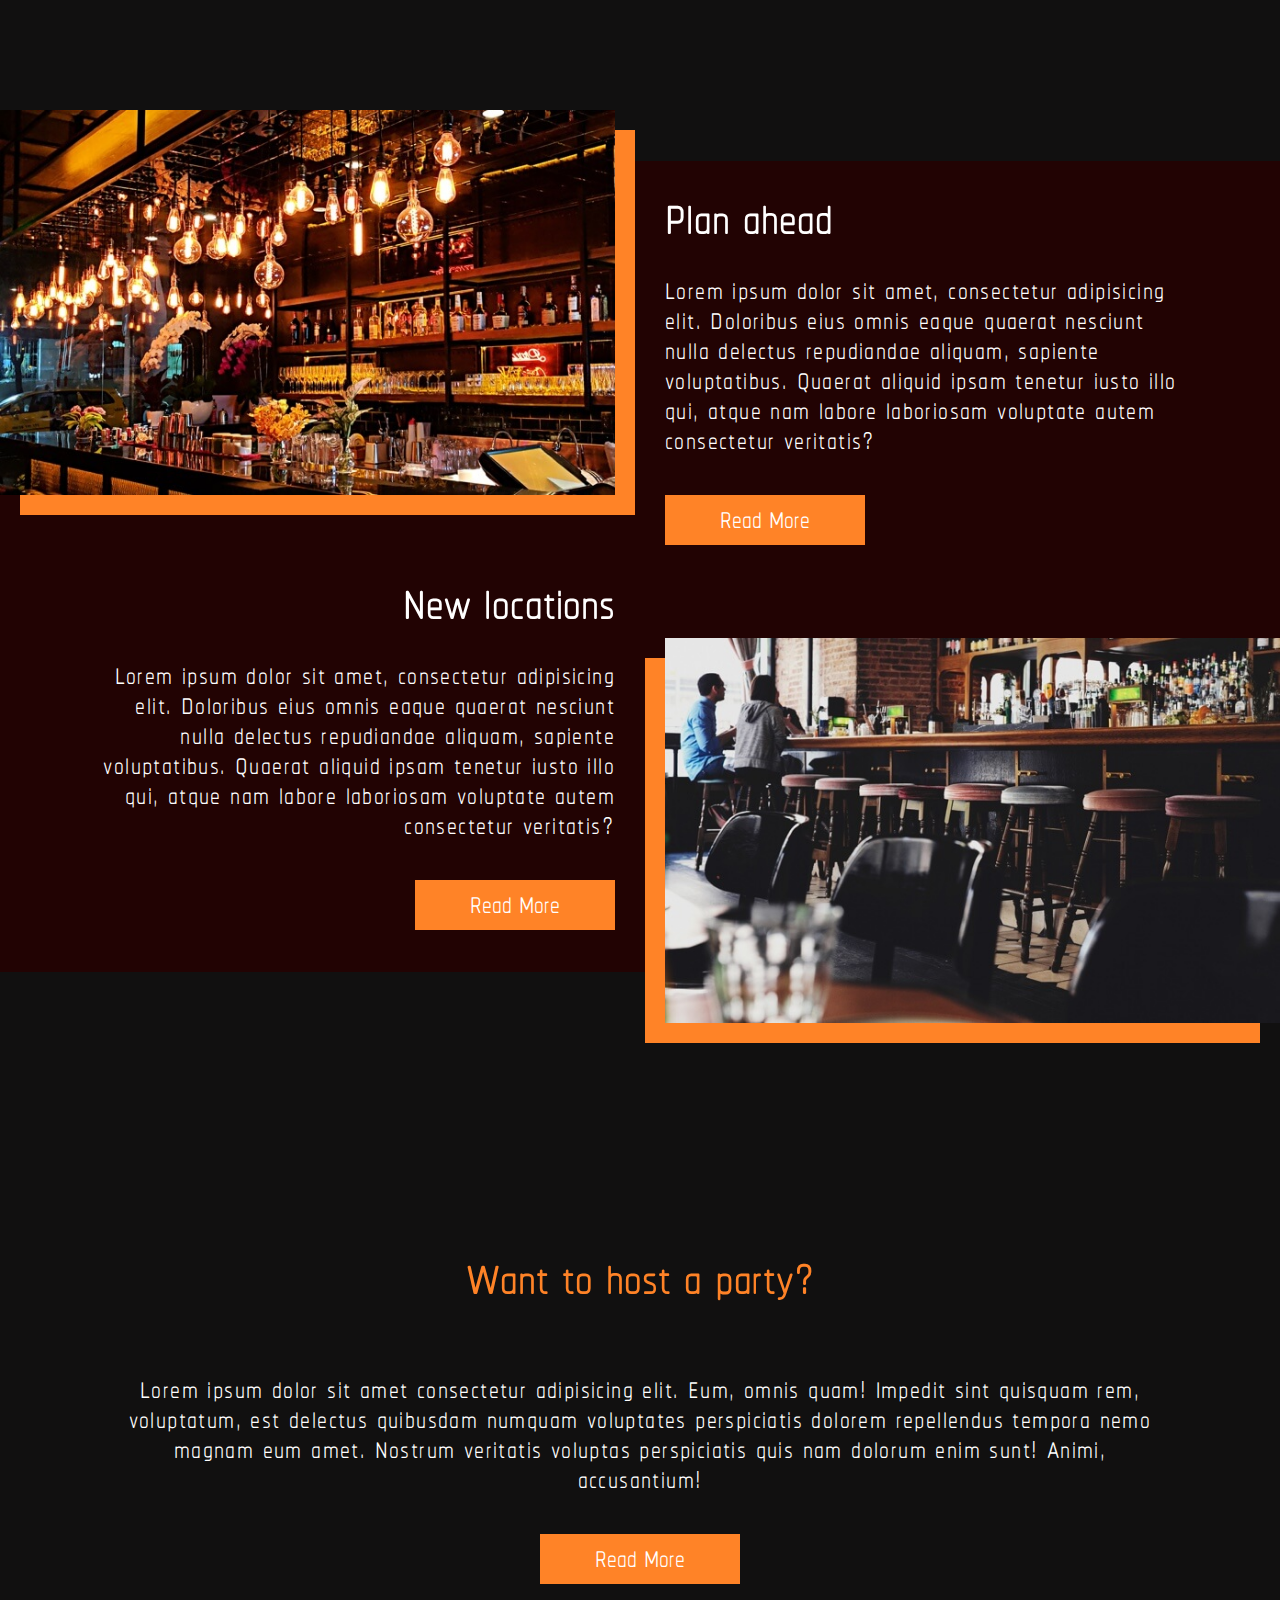
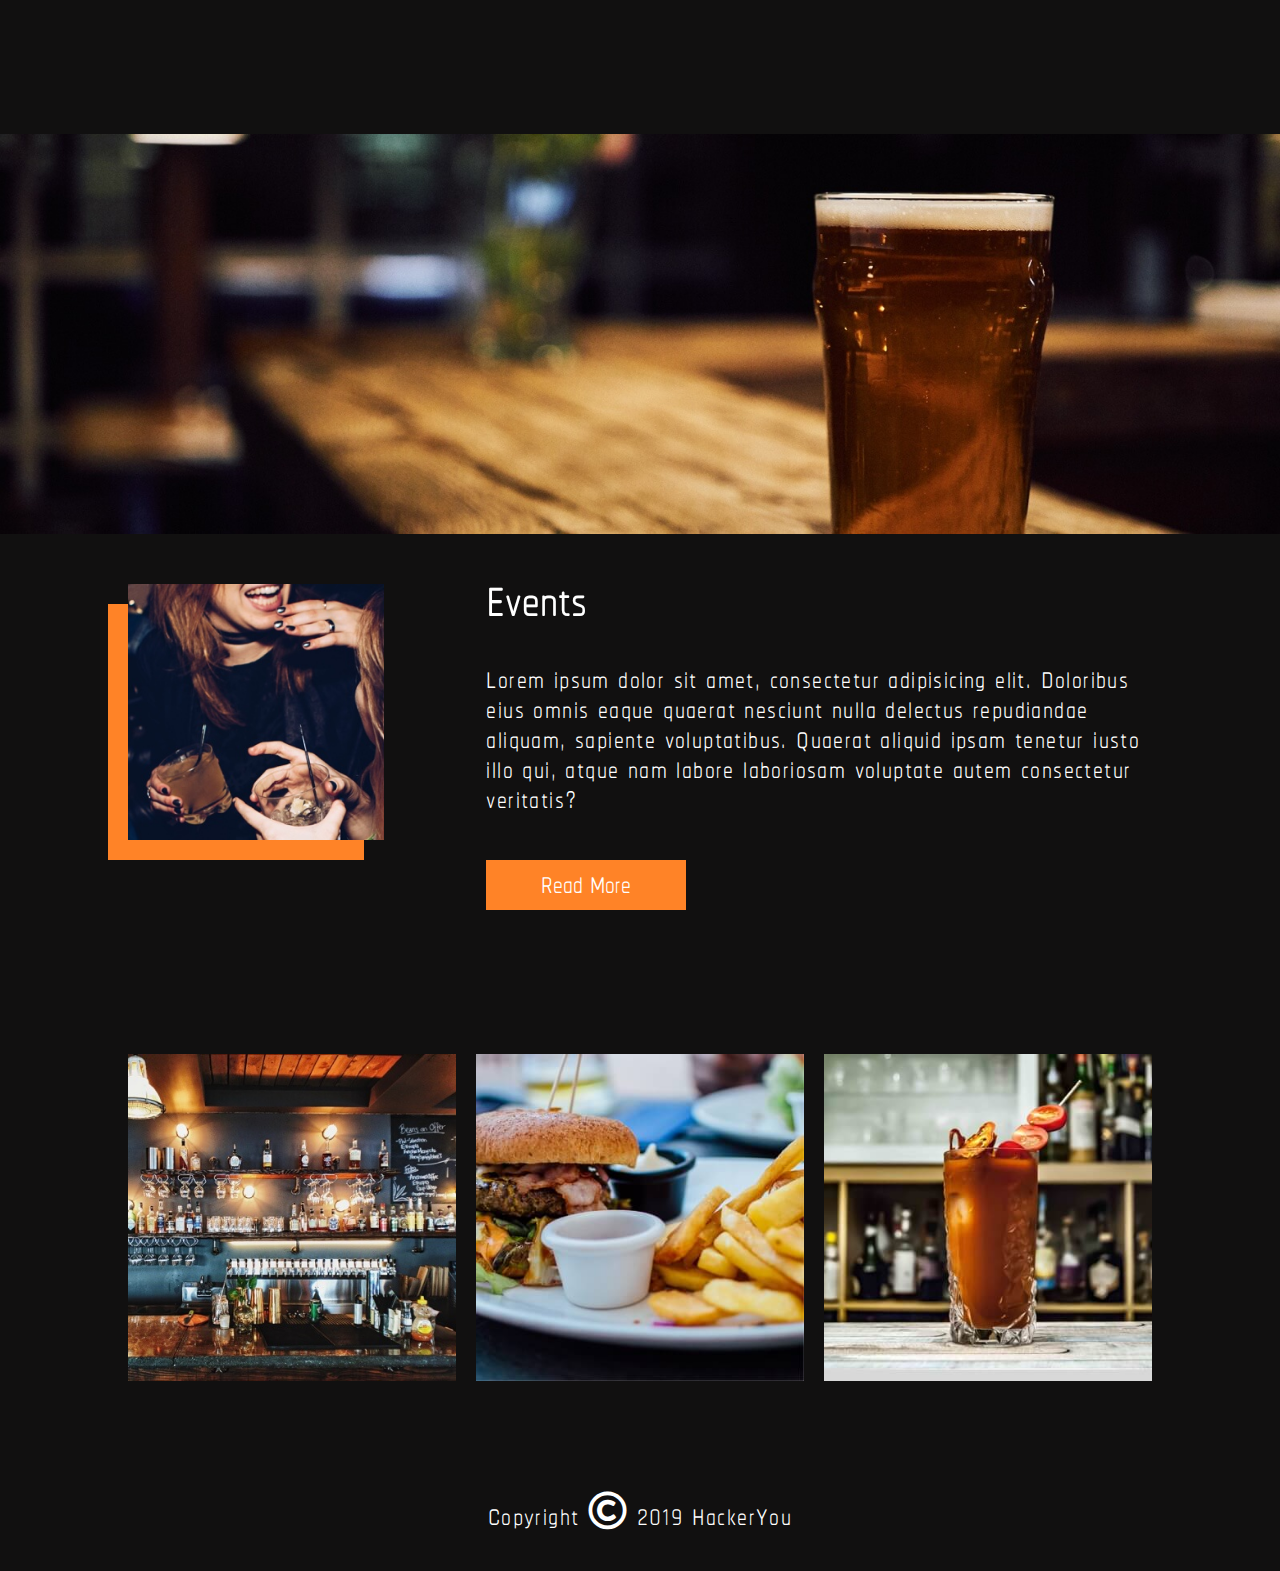
==== commit bb83fe05: "styling responsive -  menu work" ====
--- a/index.html
+++ b/index.html
@@ -17,7 +17,7 @@
             <ul class="flex nav-list">
                 <li><a href="index.html" class="page">Home</a></li>
                 <li><a href="">About</a></li>
-                <li><a href="index.html">Bar-One</a></li>
+                <li class="nav-logo"><a href="index.html">Bar-One</a></li>
                 <li><a href="blog.html">Blog</a></li>
                 <li><a href="contact.html">Contact</a></li>
             </ul>
--- a/styles/style.css
+++ b/styles/style.css
@@ -318,46 +318,8 @@
   font-size: 60px;
   font-weight: bold; }
 
-label.nav-check {
-  float: left;
-  position: absolute;
-  left: 30px;
-  top: 30px;
-  font-size: 40px; }
-
-input[type='checkbox'], header ul.nav-list {
+label.nav-check, #nav-toggle {
   display: none; }
-
-input[type='checkbox']:checked + .nav-check + ul.nav-list {
-  color: red;
-  display: -webkit-box;
-  display: -ms-flexbox;
-  display: flex; }
-
-input[type='checkbox']:checked + label.nav-check {
-  -ms-transform: rotate(90deg);
-  /* IE 9 */
-  -webkit-transform: rotate(90deg);
-  /* Safari */
-  transform: rotate(90deg); }
-
-input[type='checkbox']:checked + label.nav-check {
-  -webkit-transition: transform 0.5s;
-  /* Safari */
-  -webkit-transition: -webkit-transform 0.5s;
-  transition: -webkit-transform 0.5s;
-  -o-transition: transform 0.5s;
-  transition: transform 0.5s;
-  transition: transform 0.5s, -webkit-transform 0.5s; }
-
-input[type='checkbox'] + label.nav-check {
-  -webkit-transition: transform 0.5s;
-  /* Safari */
-  -webkit-transition: -webkit-transform 0.5s;
-  transition: -webkit-transform 0.5s;
-  -o-transition: transform 0.5s;
-  transition: transform 0.5s;
-  transition: transform 0.5s, -webkit-transform 0.5s; }
 
 section {
   padding: 50px 0; }
@@ -763,6 +725,75 @@
     font-weight: bold;
     width: 49%; }
   .contact-page .social {
-    margin-top: 60px; } }
+    margin-top: 60px; }
+  nav .nav-list {
+    -webkit-box-orient: vertical;
+    -webkit-box-direction: normal;
+    -ms-flex-direction: column;
+    flex-direction: column; }
+  nav .nav-list li {
+    display: -webkit-box;
+    display: -ms-flexbox;
+    display: flex;
+    -webkit-box-orient: horizontal;
+    -webkit-box-direction: normal;
+    -ms-flex-direction: row;
+    flex-direction: row;
+    -webkit-box-pack: center;
+    -ms-flex-pack: center;
+    justify-content: center; }
+  nav .nav-list li.nav-logo {
+    display: none; }
+  nav .nav-list {
+    -webkit-box-orient: vertical;
+    -webkit-box-direction: normal;
+    -ms-flex-direction: column;
+    flex-direction: column; }
+  label.nav-check {
+    display: block; }
+  label.nav-check {
+    float: left;
+    position: absolute;
+    left: 30px;
+    top: 30px;
+    font-size: 40px;
+    -ms-transform: rotate(-90deg);
+    /* IE 9 */
+    -webkit-transform: rotate(-90deg);
+    /* Safari */
+    transform: rotate(-90deg); }
+  input[type='checkbox'], header ul.nav-list {
+    position: absolute;
+    top: -400px;
+    right: calc(50% - 51px); }
+  input[type='checkbox']:checked + .nav-check + ul.nav-list {
+    position: absolute;
+    top: 10px;
+    -webkit-transition: top 0.65s;
+    /* Safari */
+    -o-transition: top 0.65s;
+    transition: top 0.65s; }
+  input[type='checkbox']:checked + label.nav-check {
+    -ms-transform: rotate(0deg);
+    /* IE 9 */
+    -webkit-transform: rotate(0deg);
+    /* Safari */
+    transform: rotate(0deg); }
+  input[type='checkbox']:checked + label.nav-check {
+    -webkit-transition: transform 0.5s;
+    /* Safari */
+    -webkit-transition: -webkit-transform 0.5s;
+    transition: -webkit-transform 0.5s;
+    -o-transition: transform 0.5s;
+    transition: transform 0.5s;
+    transition: transform 0.5s, -webkit-transform 0.5s; }
+  input[type='checkbox'] + label.nav-check {
+    -webkit-transition: transform 0.5s;
+    /* Safari */
+    -webkit-transition: -webkit-transform 0.5s;
+    transition: -webkit-transform 0.5s;
+    -o-transition: transform 0.5s;
+    transition: transform 0.5s;
+    transition: transform 0.5s, -webkit-transform 0.5s; } }
 
 /*# sourceMappingURL=style.css.map */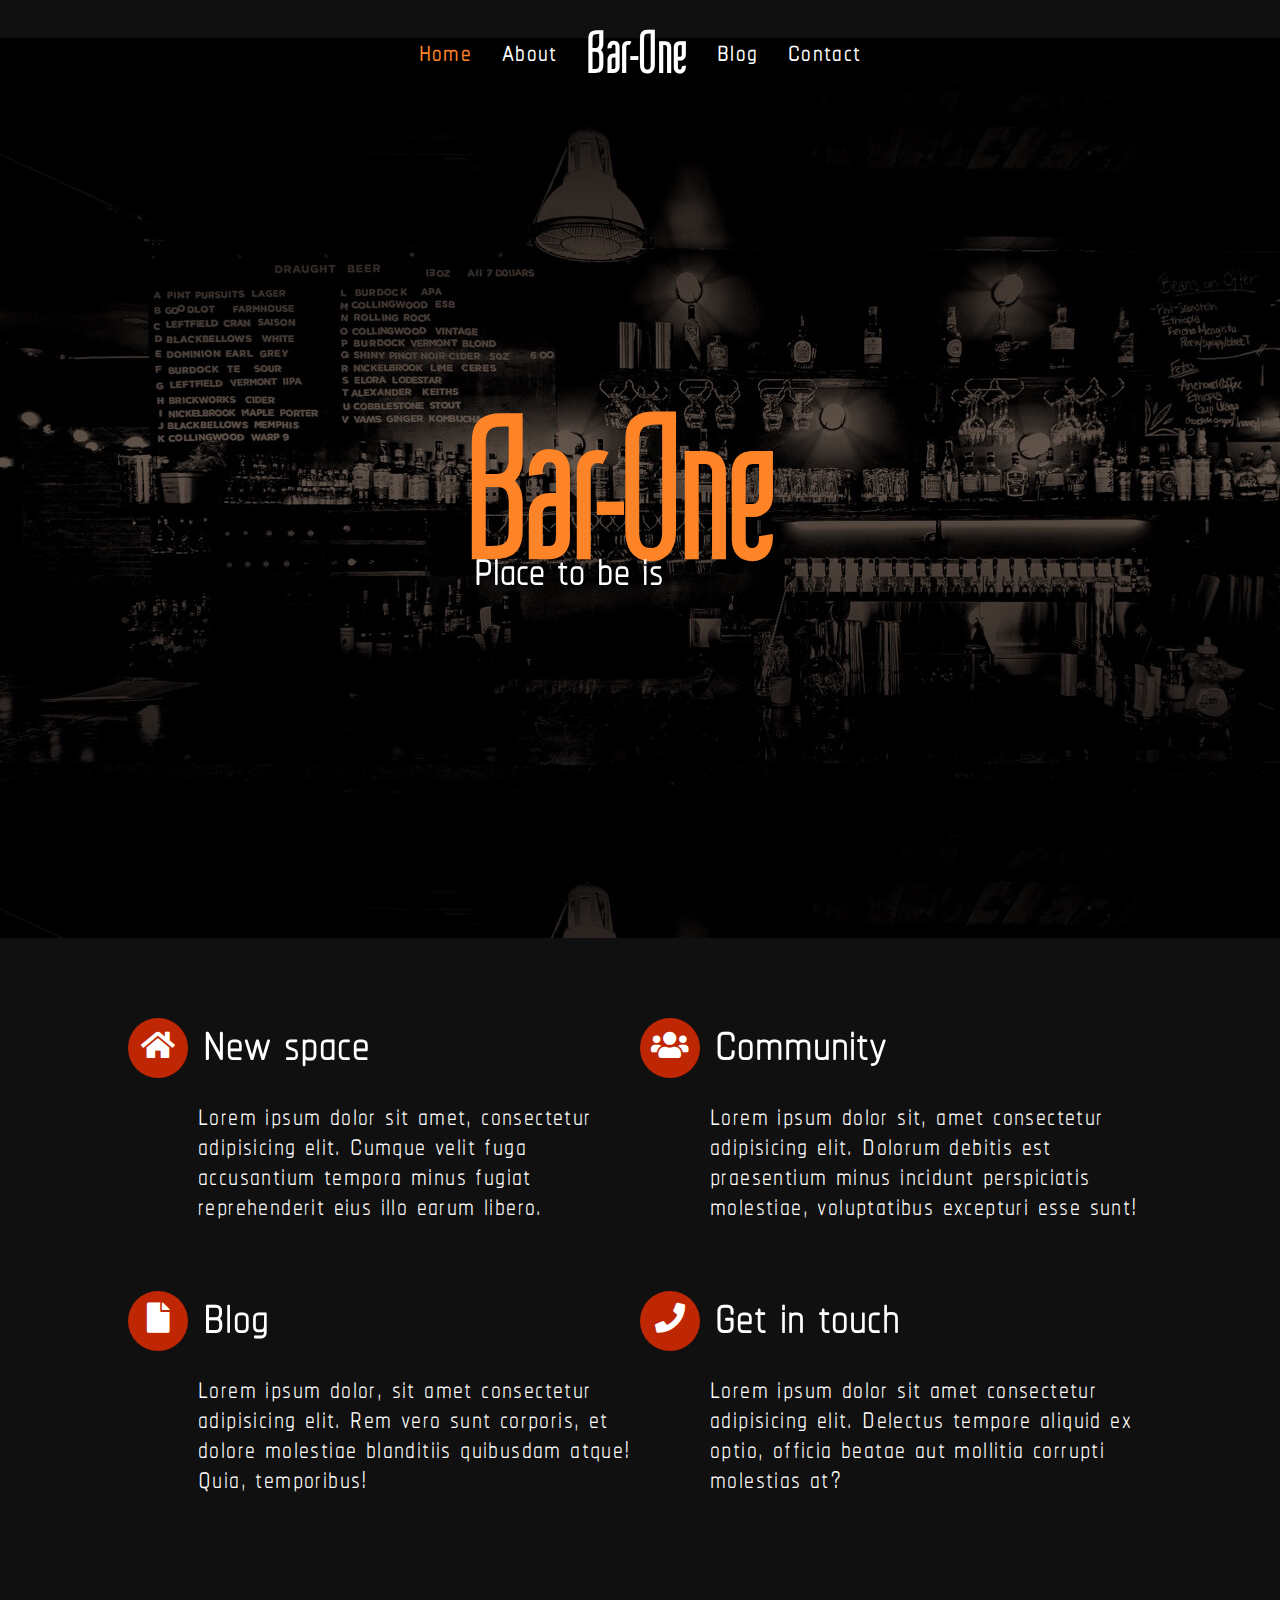
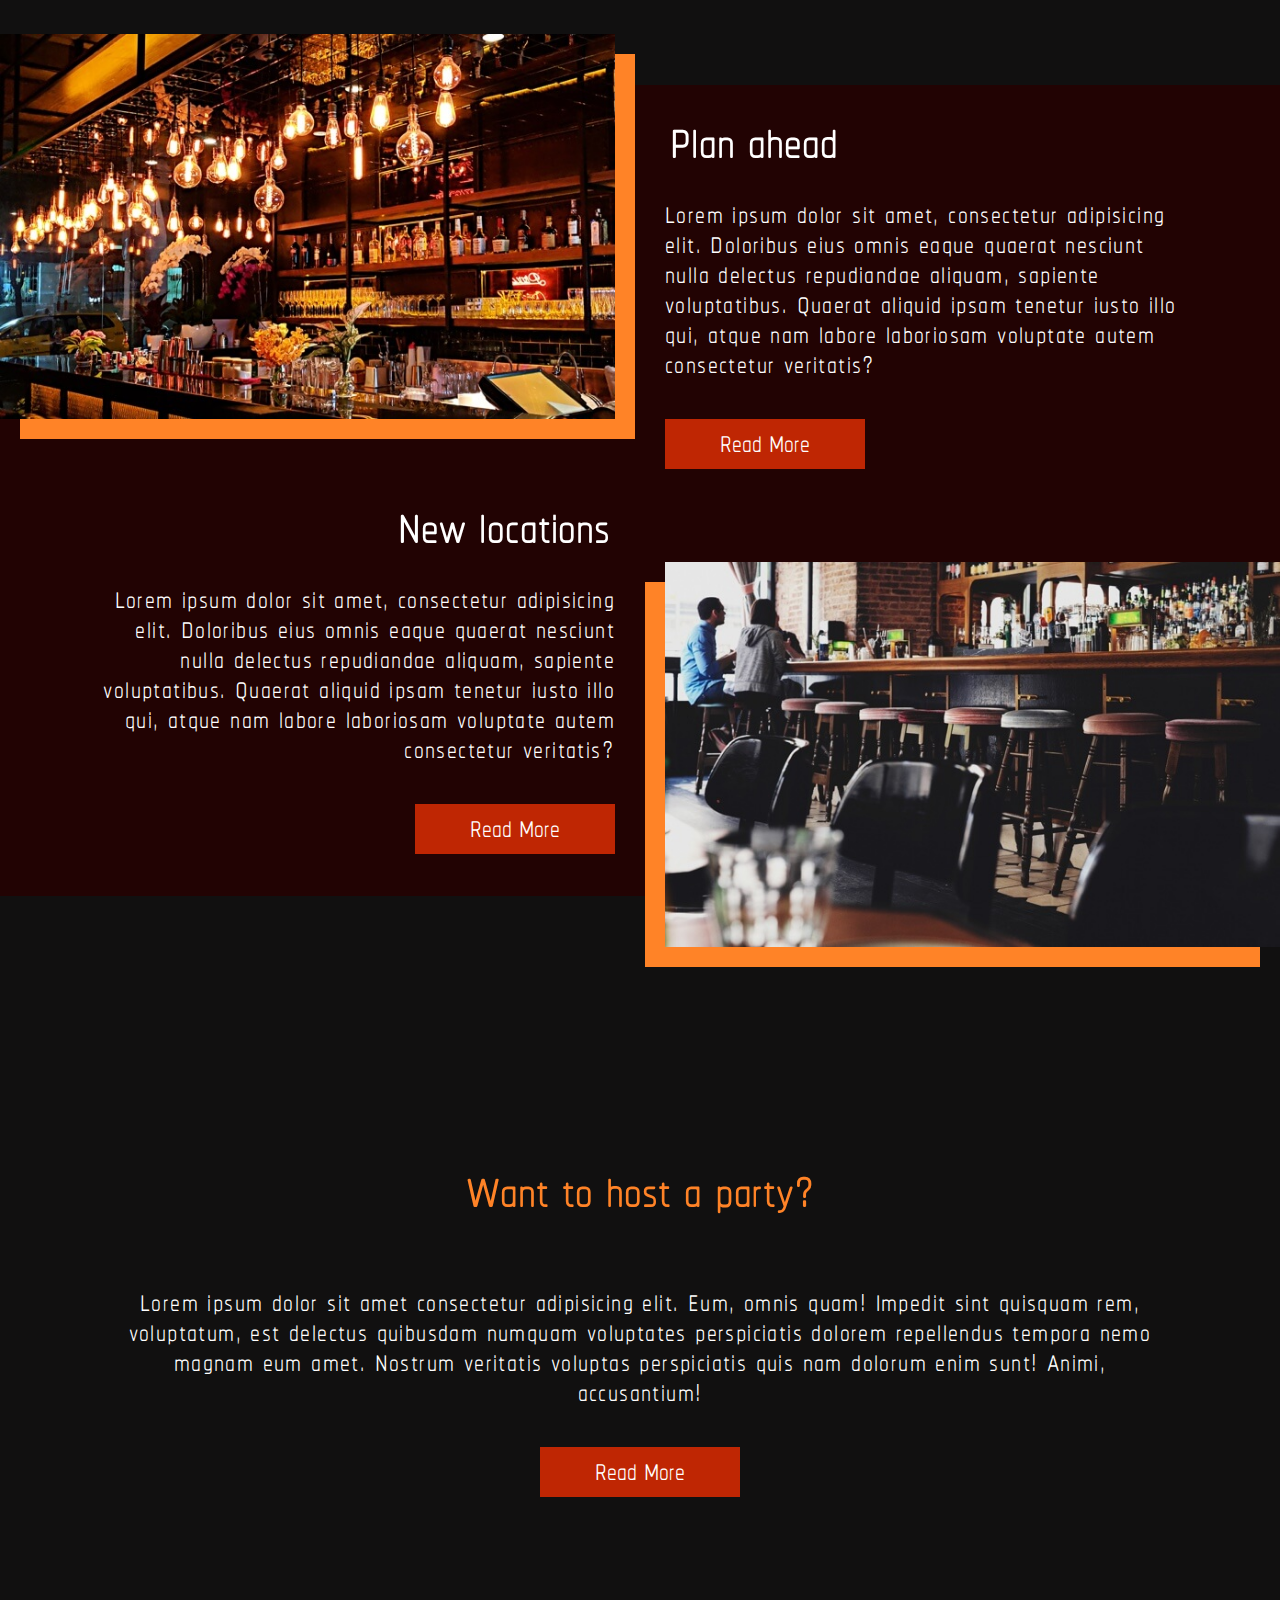
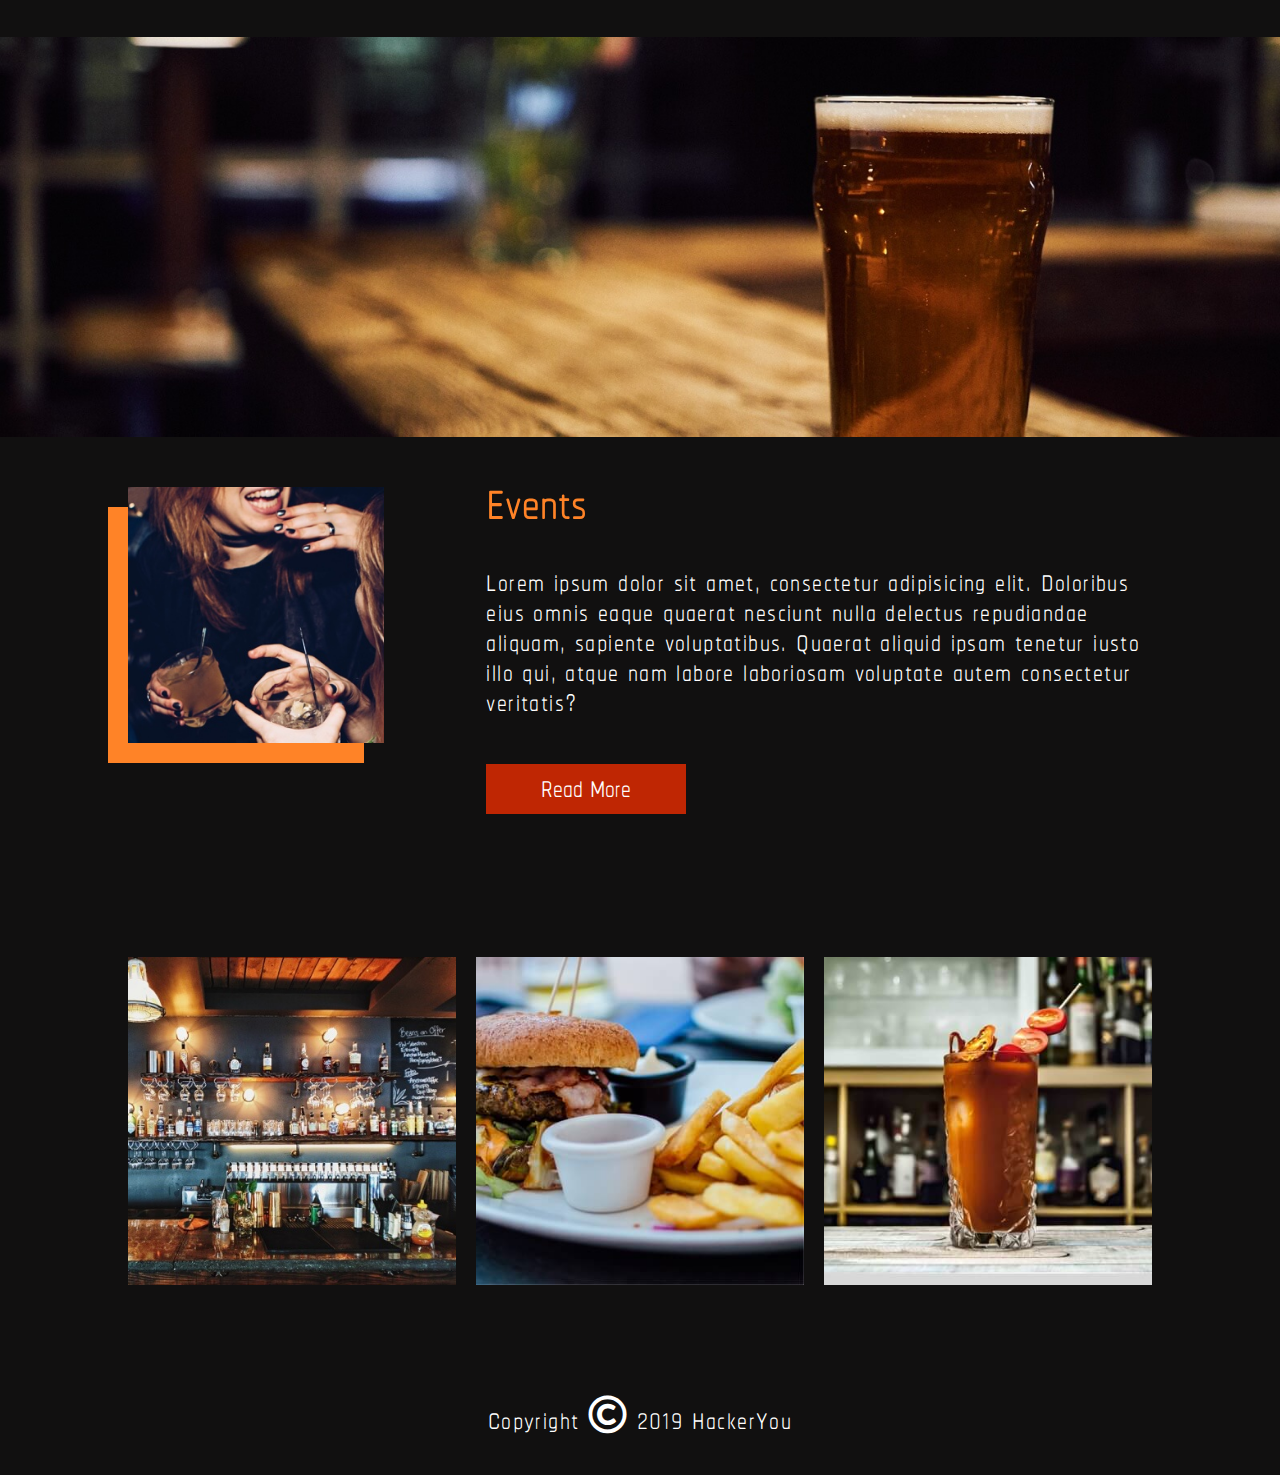
==== commit 160ad0d3: "styling responsive -  hover states added" ====
--- a/index.html
+++ b/index.html
@@ -10,6 +10,7 @@
 </head>
 
 <body>
+    <a href="#maincontent" class="skip-link">Skip to main content.</a>
     <header class="home">
         <nav>
             <input type="checkbox" id='nav-toggle'>
@@ -27,30 +28,30 @@
             <h2>Place to be is</h2>
         </div>
     </header>
-    <main>
+    <main id='maincontent'>
         <section>
             <div class="wrapper flex wrap">
                 <div class="info-box">
                     <div class="icon flex flex-center"><i class="fas fa-home"></i></div>
-                    <h2>New space</h2>
+                    <h2><a href="">New space</a></h2>
                     <p>Lorem ipsum dolor sit amet, consectetur adipisicing elit. Cumque velit fuga accusantium tempora
                         minus fugiat reprehenderit eius illo earum libero.</p>
                 </div>
                 <div class="info-box">
                     <div class="icon flex flex-center"><i class="fas fa-users"></i></div>
-                    <h2>Community</h2>
+                    <h2><a href="">Community</a></h2>
                     <p>Lorem ipsum dolor sit, amet consectetur adipisicing elit. Dolorum debitis est praesentium minus
                         incidunt perspiciatis molestiae, voluptatibus excepturi esse sunt!</p>
                 </div>
                 <div class="info-box">
                     <div class="icon flex flex-center"><i class="fas fa-file"></i></div>
-                    <h2>Blog</h2>
+                    <h2><a href="">Blog</a></h2>
                     <p>Lorem ipsum dolor, sit amet consectetur adipisicing elit. Rem vero sunt corporis, et dolore
                         molestiae blanditiis quibusdam atque! Quia, temporibus!</p>
                 </div>
                 <div class="info-box">
                     <div class="icon flex flex-center"><i class="fas fa-phone"></i></div>
-                    <h2>Get in touch</h2>
+                    <h2><a href="">Get in touch</a></h2>
                     <p>Lorem ipsum dolor sit amet consectetur adipisicing elit. Delectus tempore aliquid ex optio,
                         officia
                         beatae aut mollitia corrupti molestias at?</p>
@@ -63,7 +64,7 @@
                 <figure class="">
                     <div class="image-holder bg-shadow-right"><img src="assets/left-image.jpg" alt="A well trendy looking bar with interesting lighting."></div>
                     <figcaption>
-                        <h2>New locations</h2>
+                        <h2><a href="">New locations</a></h2>
                         <p>Lorem ipsum dolor sit amet, consectetur adipisicing elit. Doloribus eius omnis eaque quaerat
                             nesciunt nulla delectus repudiandae aliquam, sapiente voluptatibus. Quaerat aliquid ipsam
                             tenetur iusto illo qui, atque nam labore laboriosam voluptate autem consectetur veritatis?</p>
@@ -74,7 +75,7 @@
                 <figure class="v-flex col-reverse-flex fty-px-left-mar">
                     <div class="image-holder bg-shadow-left"><img src="assets/right-image.jpg" alt="Table and chairs in the forground, bar stools and bar in the background."></div>
                     <figcaption class="">
-                        <h2>Plan ahead</h2>
+                        <h2><a href="">Plan ahead</a></h2>
                         <p>Lorem ipsum dolor sit amet, consectetur adipisicing elit. Doloribus eius omnis eaque quaerat
                             nesciunt nulla delectus repudiandae aliquam, sapiente voluptatibus. Quaerat aliquid ipsam
                             tenetur iusto illo qui, atque nam labore laboriosam voluptate autem consectetur veritatis?</p>
--- a/styles/style.css
+++ b/styles/style.css
@@ -230,15 +230,55 @@
   box-shadow: -20px 20px 0px 0px #ff8327; }
 
 .button-link {
-  background: #ff8327;
+  background: #bf2603;
   text-transform: capitalize;
   width: 200px;
   text-align: center;
   padding: 10px;
   display: inline-block; }
 
+.button-link:hover {
+  background: white; }
+
+.button-link a:hover {
+  color: #111010; }
+
+.button-link:hover {
+  -webkit-transition: background-color 0.5s;
+  -o-transition: background-color 0.5s;
+  transition: background-color 0.5s; }
+
+.button-link a:hover {
+  -webkit-transition: color 0.5s;
+  -o-transition: color 0.5s;
+  transition: color 0.5s; }
+
 .button-link a {
   padding: 10px; }
+
+.visuallyhidden:not(:focus):not(:active) {
+  position: absolute;
+  width: 1px;
+  height: 1px;
+  margin: -1px;
+  border: 0;
+  padding: 0;
+  white-space: nowrap;
+  -webkit-clip-path: inset(100%);
+  clip-path: inset(100%);
+  clip: rect(0 0 0 0);
+  overflow: hidden; }
+
+.skip-link {
+  position: absolute;
+  left: -1000px;
+  top: 5px;
+  z-index: 999;
+  background: white;
+  color: black; }
+
+.skip-link:focus {
+  left: 0; }
 
 header {
   background: black;
@@ -262,6 +302,20 @@
 nav li {
   padding: 0 10px; }
 
+nav a:hover {
+  color: #bf2603;
+  font-size: 120%; }
+
+nav a:hover {
+  -webkit-transition: font-size 0.5s;
+  -o-transition: font-size 0.5s;
+  transition: font-size 0.5s; }
+
+nav a {
+  -webkit-transition: font-size 0.5s;
+  -o-transition: font-size 0.5s;
+  transition: font-size 0.5s; }
+
 nav li:nth-of-type(3) {
   font-family: 'Tulpen One', cursive;
   font-size: 3rem;
@@ -315,7 +369,7 @@
 
 .blog-head h1, .contact-head h1 {
   font-family: 'Chathura', sans-serif;
-  font-size: 60px;
+  font-size: 80px;
   font-weight: bold; }
 
 label.nav-check, #nav-toggle {
@@ -332,7 +386,7 @@
   padding-left: 70px; }
 
 .info-box .icon {
-  background: #ff8327;
+  background: #bf2603;
   border-radius: 50%;
   width: 60px;
   height: 60px;
@@ -342,6 +396,23 @@
   left: 0;
   padding: 12px; }
 
+.info-box h2 {
+  line-height: 50%;
+  padding-top: 40px; }
+
+.info-box a:hover, .fig-contain a:hover {
+  color: #ff8327; }
+
+.info-box a:hover, .fig-contain a:hover {
+  -webkit-transition: color 0.75s;
+  -o-transition: color 0.75s;
+  transition: color 0.75s; }
+
+.info-box a, .fig-contain a {
+  -webkit-transition: color 0.5s;
+  -o-transition: color 0.5s;
+  transition: color 0.5s; }
+
 main h2 {
   font-family: 'Chathura', sans-serif;
   font-size: 3.5rem;
@@ -349,7 +420,7 @@
 
 .host {
   text-align: center;
-  padding: 100px 0; }
+  padding: 7% 0; }
 
 .host h2 {
   color: #ff8327; }
@@ -404,6 +475,18 @@
   border-right: 0;
   border-top: 0; }
 
+.blog .posts a:hover {
+  color: #ff8327;
+  font-size: 120%; }
+
+.blog .posts a:hover {
+  -webkit-transition-property: color, font-size;
+  -o-transition-property: color, font-size;
+  transition-property: color, font-size;
+  -webkit-transition-duration: .75s;
+  -o-transition-duration: .75s;
+  transition-duration: .75s; }
+
 .text-box {
   padding: 10%; }
 
@@ -474,6 +557,7 @@
   margin-bottom: 10px; }
 
 .events h2 {
+  color: #ff8327;
   width: 100%; }
 
 .events p {
@@ -596,6 +680,17 @@
   color: white;
   background: #bf2603;
   margin: 5% 0; }
+
+input[type='submit']:hover {
+  background: #ff8327;
+  -webkit-transition: background-color 0.75s;
+  -o-transition: background-color 0.75s;
+  transition: background-color 0.75s; }
+
+input[type='submit']:hover {
+  -webkit-transition: background-color 0.75s;
+  -o-transition: background-color 0.75s;
+  transition: background-color 0.75s; }
 
 .contact + form {
   background: #220303;
@@ -688,16 +783,55 @@
     flex-direction: column; } }
 
 @media (max-width: 900px) {
+  .wrapper {
+    width: 90%; }
+  .bg-shadow-right {
+    -webkit-box-shadow: 15px 15px 0px 0px #ff8327;
+    box-shadow: 15px 15px 0px 0px #ff8327; }
+  .bg-shadow-right-2 {
+    -webkit-box-shadow: 15px 15px 0px 0px #220303;
+    box-shadow: 15px 15px 0px 0px #220303; }
+  .bg-shadow-left {
+    -webkit-box-shadow: -15px 15px 0px 0px #ff8327;
+    box-shadow: -15px 15px 0px 0px #ff8327; }
   .comments .comment h2, .text-box h3 {
     line-height: 70%; }
+  .comment.flex {
+    -webkit-box-orient: vertical;
+    -webkit-box-direction: normal;
+    -ms-flex-direction: column;
+    flex-direction: column; }
+  .comment.flex .image-holder {
+    width: 100px; }
+  .comment.flex .text-box {
+    padding: 5% 0; }
+  .blog-post .text-box {
+    padding: 10% 5%; }
   .form-part-1 input[type='text'],
   .form-part-1 input[type='email'] {
     -ms-flex-negative: 1;
     flex-shrink: 1;
-    background: lightblue;
-    margin: 0 0 10px 0; } }
+    margin: 0 0 10px 0; }
+  .info-box .icon {
+    border-radius: 50%;
+    width: 30px;
+    height: 30px;
+    font-size: 0.75rem;
+    top: 45px;
+    padding: 6px; }
+  .info-box {
+    padding-left: 40px; } }
 
 @media (max-width: 600px) {
+  .bg-shadow-right {
+    -webkit-box-shadow: 10px 10px 0px 0px #ff8327;
+    box-shadow: 10px 10px 0px 0px #ff8327; }
+  .bg-shadow-right-2 {
+    -webkit-box-shadow: 10px 10px 0px 0px #220303;
+    box-shadow: 10px 10px 0px 0px #220303; }
+  .bg-shadow-left {
+    -webkit-box-shadow: -10px 10px 0px 0px #ff8327;
+    box-shadow: -10px 10px 0px 0px #ff8327; }
   .gallery ul li:nth-of-type(3) {
     display: block; }
   .gallery ul li {
@@ -714,6 +848,8 @@
     -webkit-box-direction: normal;
     -ms-flex-direction: column;
     flex-direction: column; }
+  header {
+    height: 40vh; }
   h1 {
     font-family: 'Tulpen One', cursive;
     font-size: calc(30vw);
@@ -757,10 +893,8 @@
     left: 30px;
     top: 30px;
     font-size: 40px;
+    -webkit-transform: rotate(-90deg);
     -ms-transform: rotate(-90deg);
-    /* IE 9 */
-    -webkit-transform: rotate(-90deg);
-    /* Safari */
     transform: rotate(-90deg); }
   input[type='checkbox'], header ul.nav-list {
     position: absolute;
@@ -770,30 +904,30 @@
     position: absolute;
     top: 10px;
     -webkit-transition: top 0.65s;
+    -o-transition: top 0.65s;
+    transition: top 0.65s; }
+  input[type='checkbox'] + .nav-check + ul.nav-list {
+    -webkit-transition: top 0.65s;
     /* Safari */
     -o-transition: top 0.65s;
     transition: top 0.65s; }
   input[type='checkbox']:checked + label.nav-check {
+    -webkit-transform: rotate(0deg);
     -ms-transform: rotate(0deg);
-    /* IE 9 */
-    -webkit-transform: rotate(0deg);
-    /* Safari */
     transform: rotate(0deg); }
   input[type='checkbox']:checked + label.nav-check {
-    -webkit-transition: transform 0.5s;
-    /* Safari */
     -webkit-transition: -webkit-transform 0.5s;
     transition: -webkit-transform 0.5s;
     -o-transition: transform 0.5s;
     transition: transform 0.5s;
     transition: transform 0.5s, -webkit-transform 0.5s; }
   input[type='checkbox'] + label.nav-check {
-    -webkit-transition: transform 0.5s;
-    /* Safari */
     -webkit-transition: -webkit-transform 0.5s;
     transition: -webkit-transform 0.5s;
     -o-transition: transform 0.5s;
     transition: transform 0.5s;
-    transition: transform 0.5s, -webkit-transform 0.5s; } }
+    transition: transform 0.5s, -webkit-transform 0.5s; }
+  .hero {
+    height: calc(100%); } }
 
 /*# sourceMappingURL=style.css.map */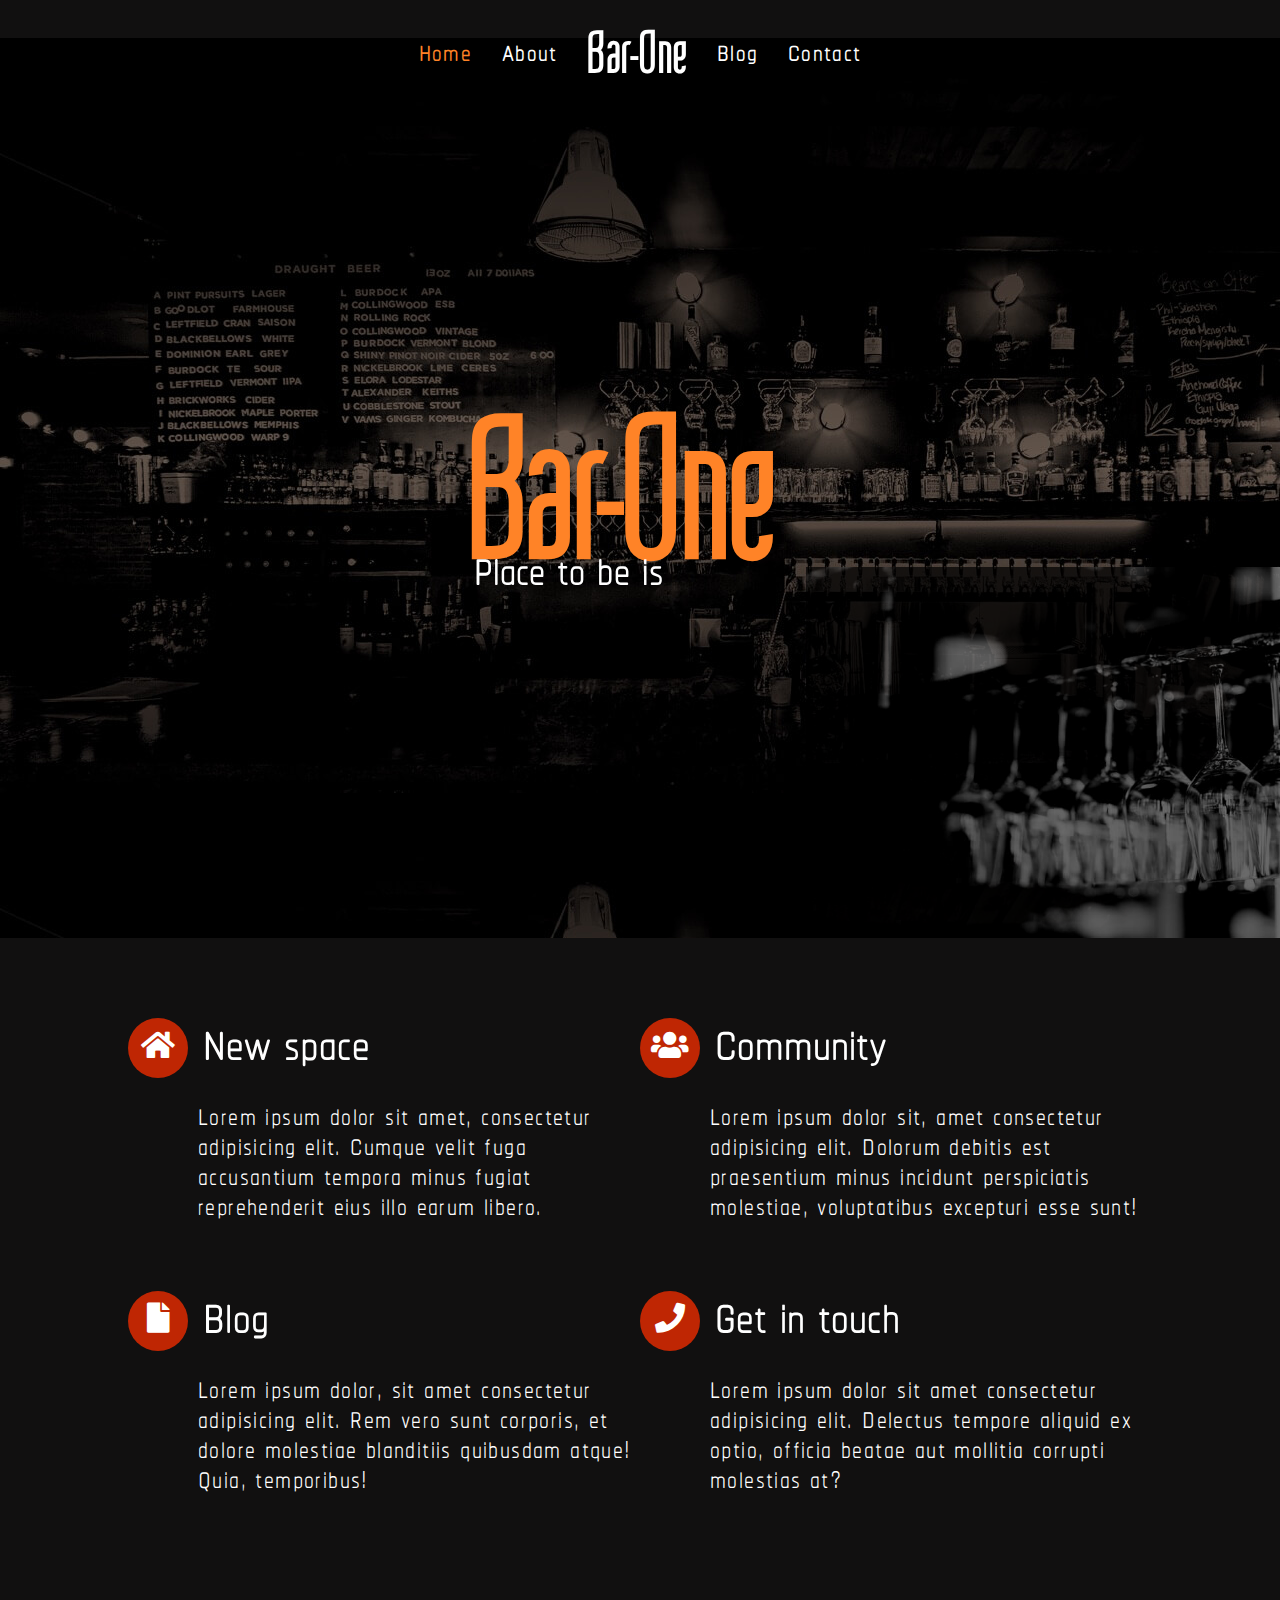
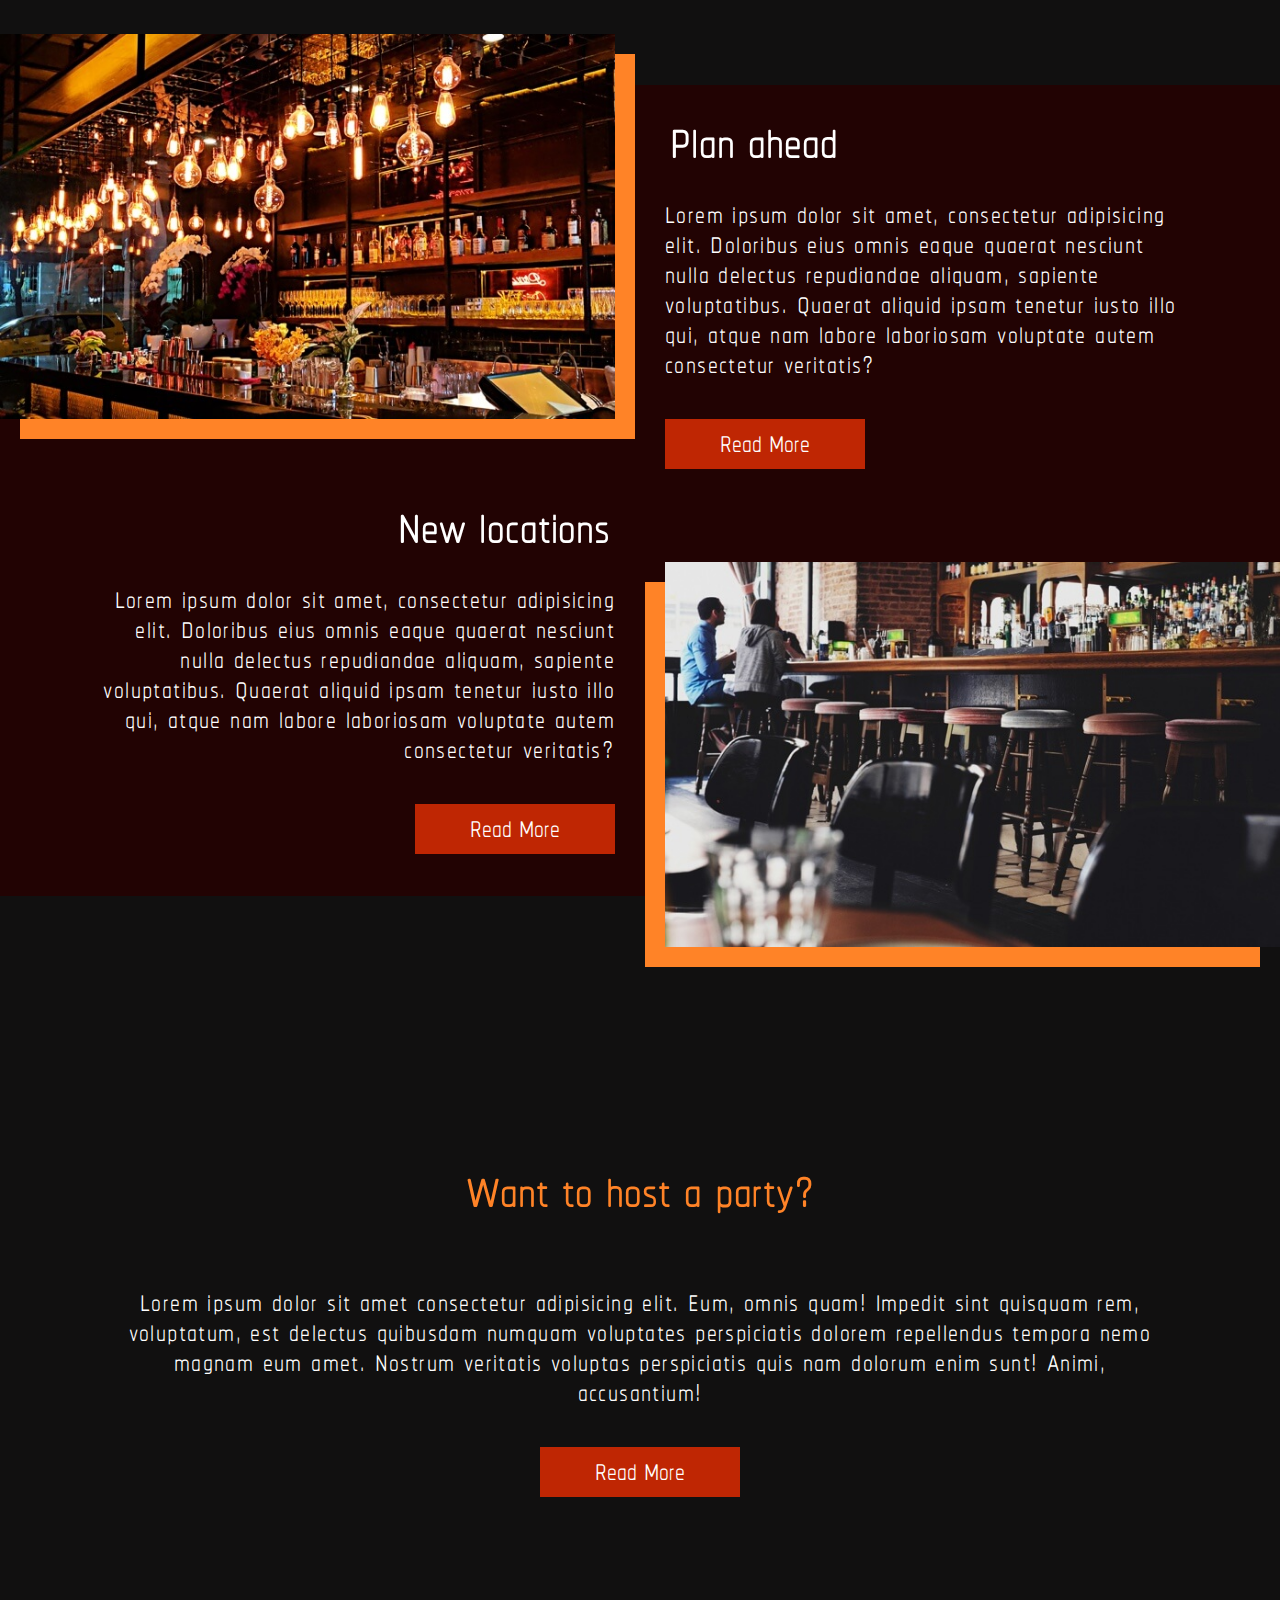
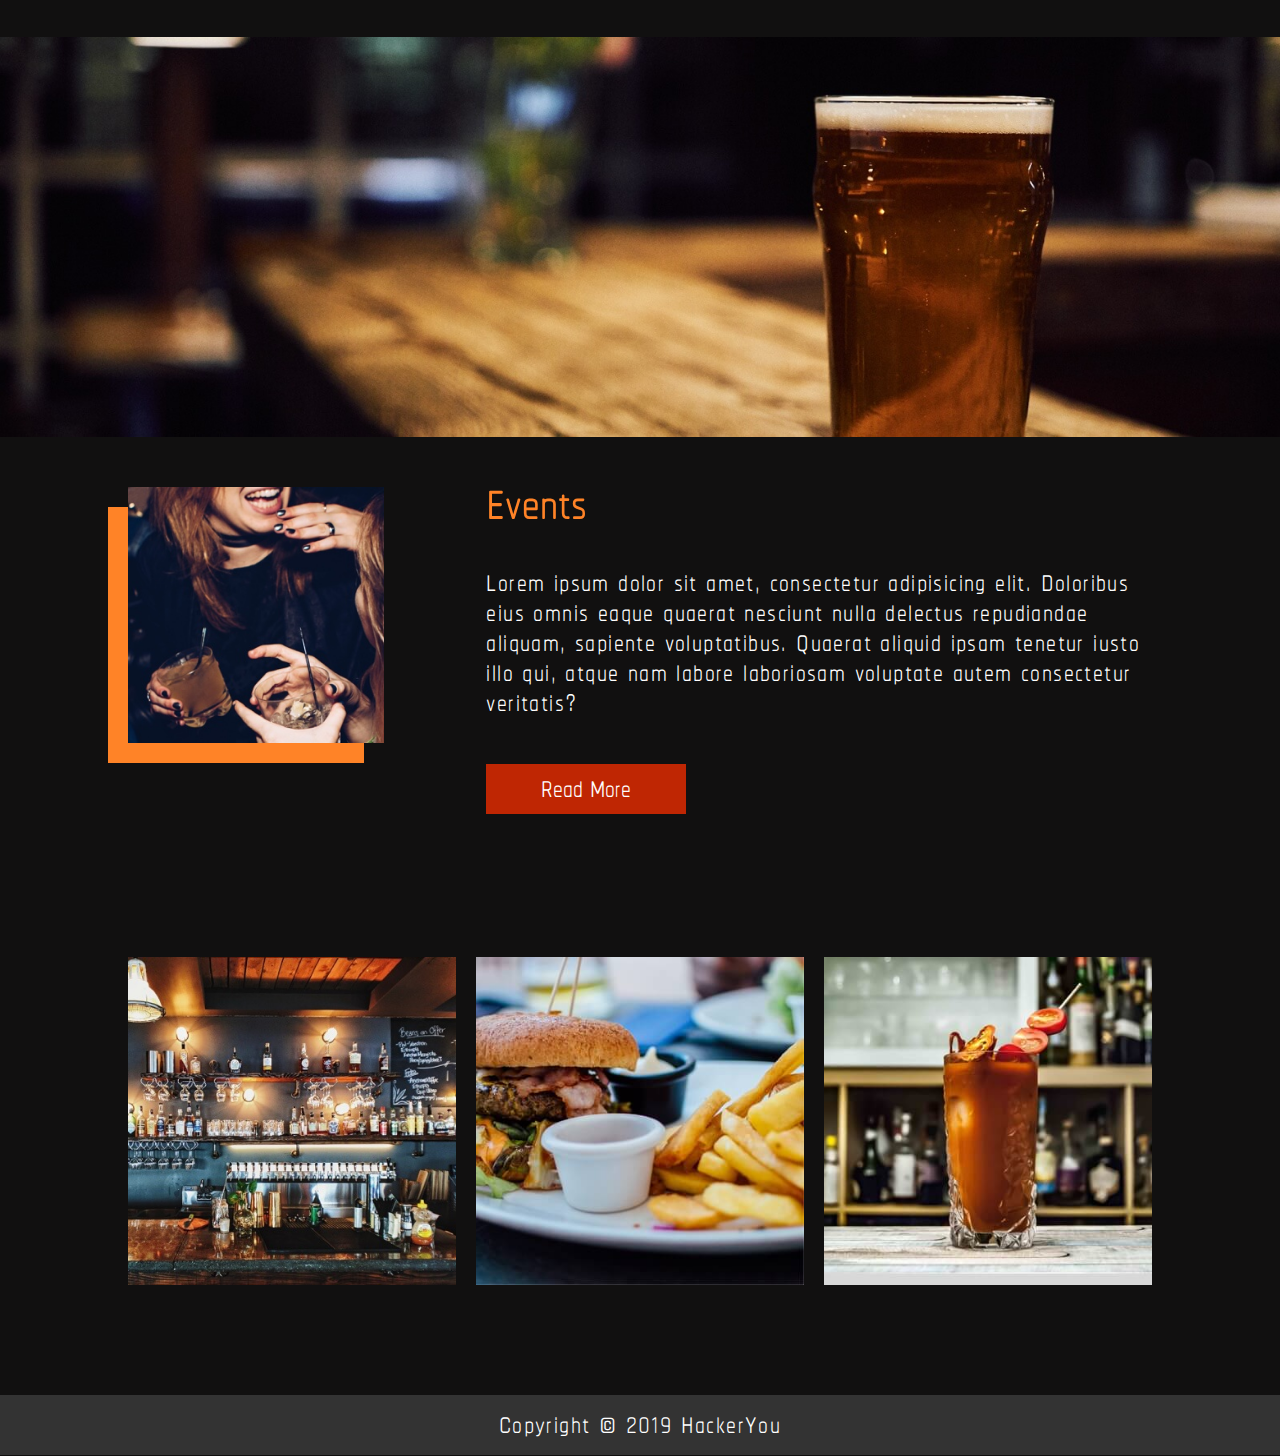
==== commit dbb05956: "styling done and code cleaned" ====
--- a/index.html
+++ b/index.html
@@ -10,7 +10,7 @@
 </head>
 
 <body>
-    <a href="#maincontent" class="skip-link">Skip to main content.</a>
+    <a href="#main-content" class="skip-link">Skip to main content.</a>
     <header class="home">
         <nav>
             <input type="checkbox" id='nav-toggle'>
@@ -27,8 +27,9 @@
             <h1>Bar-One</h1>
             <h2>Place to be is</h2>
         </div>
+        <div class="side-image"></div>
     </header>
-    <main id='maincontent'>
+    <main id='main-content'>
         <section>
             <div class="wrapper flex wrap">
                 <div class="info-box">
@@ -132,7 +133,7 @@
         </section>
     </main>
     <footer>
-        <p>Copyright <i class="far fa-copyright"></i> 2019 HackerYou</p>
+        <p>Copyright &copy; 2019 HackerYou</p>
     </footer>
 
 </body>
--- a/styles/style.css
+++ b/styles/style.css
@@ -141,6 +141,14 @@
   background: #111010;
   color: #ffffff; }
 
+.wrapper {
+  width: 80%; }
+
+.wrapper, .wrapper-full-width {
+  max-width: 1600px;
+  margin: 0 auto;
+  position: relative; }
+
 ul {
   list-style: none;
   padding: 0; }
@@ -157,104 +165,19 @@
 .fty-px-left-mar {
   margin-left: 50px; }
 
-.wrapper {
-  width: 80%; }
-
-.wrapper, .wrapper-full-width {
-  max-width: 1600px;
-  margin: 0 auto; }
-
-.flex {
-  display: -webkit-box;
-  display: -ms-flexbox;
-  display: flex;
-  -webkit-box-orient: horizontal;
-  -webkit-box-direction: normal;
-  -ms-flex-direction: row;
-  flex-direction: row; }
-
-.row-reverse-flex {
-  -webkit-box-orient: horizontal;
-  -webkit-box-direction: reverse;
-  -ms-flex-direction: row-reverse;
-  flex-direction: row-reverse; }
-
-.v-flex {
-  display: -webkit-box;
-  display: -ms-flexbox;
-  display: flex;
-  -webkit-box-orient: vertical;
-  -webkit-box-direction: normal;
-  -ms-flex-direction: column;
-  flex-direction: column; }
-
-.col-reverse-flex {
-  -webkit-box-orient: vertical;
-  -webkit-box-direction: reverse;
-  -ms-flex-direction: column-reverse;
-  flex-direction: column-reverse; }
-
-.wrap {
-  -ms-flex-wrap: wrap;
-  flex-wrap: wrap; }
-
-.flex-center {
-  -webkit-box-pack: center;
-  -ms-flex-pack: center;
-  justify-content: center; }
-
-.space-between {
-  -webkit-box-pack: justify;
-  -ms-flex-pack: justify;
-  justify-content: space-between; }
-
-p, .button-link {
-  font-family: 'Chathura', sans-serif;
-  font-size: 1.95rem;
-  font-weight: auto;
-  line-height: 1.5rem; }
-
-p {
-  letter-spacing: 0.07rem; }
-
-.bg-shadow-right {
-  -webkit-box-shadow: 20px 20px 0px 0px #ff8327;
-  box-shadow: 20px 20px 0px 0px #ff8327; }
-
-.bg-shadow-right-2 {
-  -webkit-box-shadow: 20px 20px 0px 0px #220303;
-  box-shadow: 20px 20px 0px 0px #220303; }
-
-.bg-shadow-left {
-  -webkit-box-shadow: -20px 20px 0px 0px #ff8327;
-  box-shadow: -20px 20px 0px 0px #ff8327; }
-
-.button-link {
-  background: #bf2603;
-  text-transform: capitalize;
-  width: 200px;
-  text-align: center;
-  padding: 10px;
-  display: inline-block; }
-
-.button-link:hover {
-  background: white; }
-
-.button-link a:hover {
-  color: #111010; }
-
-.button-link:hover {
-  -webkit-transition: background-color 0.5s;
-  -o-transition: background-color 0.5s;
-  transition: background-color 0.5s; }
-
-.button-link a:hover {
-  -webkit-transition: color 0.5s;
-  -o-transition: color 0.5s;
-  transition: color 0.5s; }
-
-.button-link a {
-  padding: 10px; }
+.skip-link {
+  position: absolute;
+  left: -1000px;
+  top: 5px;
+  z-index: 999;
+  background: white;
+  color: black; }
+
+.skip-link:focus {
+  left: 0; }
+
+main {
+  position: relative; }
 
 .visuallyhidden:not(:focus):not(:active) {
   position: absolute;
@@ -269,24 +192,121 @@
   clip: rect(0 0 0 0);
   overflow: hidden; }
 
-.skip-link {
-  position: absolute;
-  left: -1000px;
-  top: 5px;
-  z-index: 999;
-  background: white;
-  color: black; }
-
-.skip-link:focus {
-  left: 0; }
+.flex {
+  display: -webkit-box;
+  display: -ms-flexbox;
+  display: flex;
+  -webkit-box-orient: horizontal;
+  -webkit-box-direction: normal;
+  -ms-flex-direction: row;
+  flex-direction: row; }
+
+.row-reverse-flex {
+  -webkit-box-orient: horizontal;
+  -webkit-box-direction: reverse;
+  -ms-flex-direction: row-reverse;
+  flex-direction: row-reverse; }
+
+.v-flex {
+  display: -webkit-box;
+  display: -ms-flexbox;
+  display: flex;
+  -webkit-box-orient: vertical;
+  -webkit-box-direction: normal;
+  -ms-flex-direction: column;
+  flex-direction: column; }
+
+.col-reverse-flex {
+  -webkit-box-orient: vertical;
+  -webkit-box-direction: reverse;
+  -ms-flex-direction: column-reverse;
+  flex-direction: column-reverse; }
+
+.wrap {
+  -ms-flex-wrap: wrap;
+  flex-wrap: wrap; }
+
+.flex-center {
+  -webkit-box-pack: center;
+  -ms-flex-pack: center;
+  justify-content: center; }
+
+.space-between {
+  -webkit-box-pack: justify;
+  -ms-flex-pack: justify;
+  justify-content: space-between; }
+
+.bg-shadow-right {
+  -webkit-box-shadow: 20px 20px 0px 0px #ff8327;
+  box-shadow: 20px 20px 0px 0px #ff8327; }
+
+.bg-shadow-right-2 {
+  -webkit-box-shadow: 20px 20px 0px 0px #220303;
+  box-shadow: 20px 20px 0px 0px #220303; }
+
+.bg-shadow-left {
+  -webkit-box-shadow: -20px 20px 0px 0px #ff8327;
+  box-shadow: -20px 20px 0px 0px #ff8327; }
+
+p {
+  letter-spacing: 0.07rem; }
+
+p, .button-link {
+  font-family: 'Chathura', sans-serif;
+  font-size: 1.95rem;
+  font-weight: auto;
+  line-height: 1.5rem; }
+
+.button-link {
+  background: #bf2603;
+  text-transform: capitalize;
+  width: 200px;
+  text-align: center;
+  padding: 10px;
+  display: inline-block; }
+
+.button-link:hover {
+  background: white; }
+
+.button-link a:hover {
+  color: #111010; }
+
+.button-link:hover {
+  -webkit-transition: background-color 0.5s;
+  -o-transition: background-color 0.5s;
+  transition: background-color 0.5s; }
+
+.button-link a:hover {
+  -webkit-transition: color 0.5s;
+  -o-transition: color 0.5s;
+  transition: color 0.5s; }
+
+.button-link a {
+  padding: 10px; }
 
 header {
   background: black;
   background: url("../assets/home-image-1.jpg");
-  height: 50vh; }
+  height: 70vh;
+  position: relative; }
+
+header.blog-head {
+  background: url("../assets/blog-header-1.jpg");
+  background-size: auto 100%;
+  background-position: left bottom; }
 
 header.home {
   height: 100vh; }
+
+.side-image {
+  background: url("../assets/header-box.jpg");
+  background-size: cover;
+  width: 37%;
+  height: 29vw;
+  position: absolute;
+  bottom: 0;
+  right: 0;
+  opacity: 0.7; }
 
 nav ul {
   color: white;
@@ -324,6 +344,9 @@
 li .page {
   color: #ff8327; }
 
+label.nav-check, #nav-toggle {
+  display: none; }
+
 .hero {
   -webkit-box-orient: vertical;
   -webkit-box-direction: normal;
@@ -363,20 +386,10 @@
   width: 80%;
   margin: 1% auto; }
 
-footer {
-  margin-top: 40px;
-  text-align: center; }
-
 .blog-head h1, .contact-head h1 {
   font-family: 'Chathura', sans-serif;
   font-size: 80px;
   font-weight: bold; }
-
-label.nav-check, #nav-toggle {
-  display: none; }
-
-section {
-  padding: 50px 0; }
 
 .info-box {
   -webkit-box-flex: 1;
@@ -413,155 +426,47 @@
   -o-transition: color 0.5s;
   transition: color 0.5s; }
 
+section {
+  padding: 50px 0; }
+
+.host {
+  text-align: center;
+  padding: 7% 0; }
+
+.host h2 {
+  color: #ff8327; }
+
+.host .button-link {
+  margin: 0 auto; }
+
+figure.events {
+  max-width: 100%;
+  vertical-align: top; }
+
+.events .image-holder {
+  width: 25%;
+  margin-right: 10%;
+  float: left; }
+
+.events figcaption {
+  width: calc(74% - 10%);
+  height: 350px;
+  float: left; }
+
+.events .button-link {
+  margin-bottom: 10px; }
+
+.events h2 {
+  color: #ff8327;
+  width: 100%; }
+
+.events p {
+  margin: calc(21% / 3) 0; }
+
 main h2 {
   font-family: 'Chathura', sans-serif;
   font-size: 3.5rem;
   font-weight: bold; }
-
-.host {
-  text-align: center;
-  padding: 7% 0; }
-
-.host h2 {
-  color: #ff8327; }
-
-.host .button-link {
-  margin: 0 auto; }
-
-.four-part-grid {
-  -webkit-box-flex: 0;
-  -ms-flex: 0 1 700px;
-  flex: 0 1 700px; }
-
-figure {
-  -ms-flex-preferred-size: 500px;
-  flex-basis: 500px;
-  -webkit-box-flex: 1;
-  -ms-flex-positive: 1;
-  flex-grow: 1;
-  max-width: 700px; }
-
-.fig-contain {
-  background: -webkit-gradient(linear, left top, left bottom, from(#111010), color-stop(10%, #111010), color-stop(10%, #220303), color-stop(90%, #220303), color-stop(90%, #111010), to(#111010));
-  background: -webkit-linear-gradient(top, #111010 0%, #111010 10%, #220303 10%, #220303 90%, #111010 90%, #111010 100%);
-  background: -o-linear-gradient(top, #111010 0%, #111010 10%, #220303 10%, #220303 90%, #111010 90%, #111010 100%);
-  background: linear-gradient(to bottom, #111010 0%, #111010 10%, #220303 10%, #220303 90%, #111010 90%, #111010 100%); }
-
-figcaption h2 {
-  line-height: 50%; }
-
-.fig-contain figure:nth-of-type(1) figcaption {
-  text-align: right;
-  padding: 15% 0 15% 15%; }
-
-.fig-contain figure:nth-of-type(2) figcaption {
-  padding: 15% 15% 15% 0; }
-
-.push-right {
-  padding: 0 0 15% 2.5%; }
-
-.push-left {
-  padding: 0 2.5% 15% 0; }
-
-.blog-img {
-  margin-left: 18px; }
-
-.blog-img img {
-  -webkit-box-shadow: -20px 0px 0px 0px #ff8327;
-  box-shadow: -20px 0px 0px 0px #ff8327; }
-
-.blog-post {
-  border: 5px #ff8327 solid;
-  border-right: 0;
-  border-top: 0; }
-
-.blog .posts a:hover {
-  color: #ff8327;
-  font-size: 120%; }
-
-.blog .posts a:hover {
-  -webkit-transition-property: color, font-size;
-  -o-transition-property: color, font-size;
-  transition-property: color, font-size;
-  -webkit-transition-duration: .75s;
-  -o-transition-duration: .75s;
-  transition-duration: .75s; }
-
-.text-box {
-  padding: 10%; }
-
-.text-box > h2 {
-  line-height: 100%;
-  margin-bottom: 5px; }
-
-.comments, .blog form {
-  width: 90%;
-  margin: 0 auto; }
-
-h3, .comment h2 {
-  color: #ff8327;
-  margin-top: 0;
-  font-family: 'Chathura', sans-serif;
-  font-size: 1.95rem;
-  font-weight: auto;
-  line-height: 30%; }
-
-.comment h2 {
-  font-family: 'Chathura', sans-serif;
-  font-size: 3.5rem;
-  font-weight: auto; }
-
-.comment .text-box {
-  padding: 5%; }
-
-.comment .image-holder {
-  -ms-flex-preferred-size: 100px;
-  flex-basis: 100px;
-  -ms-flex-negative: 0;
-  flex-shrink: 0; }
-
-.social {
-  margin-top: 50%;
-  width: 160px; }
-
-.social li {
-  color: white;
-  -webkit-box-flex: 1;
-  -ms-flex-positive: 1;
-  flex-grow: 1; }
-
-.social p {
-  margin: 10px 0; }
-
-.contact p {
-  margin: 5px 0; }
-
-.contact p:nth-of-type(1) {
-  margin: 30px 0; }
-
-figure.events {
-  max-width: 100%;
-  vertical-align: top; }
-
-.events .image-holder {
-  width: 25%;
-  margin-right: 10%;
-  float: left; }
-
-.events figcaption {
-  width: calc(74% - 10%);
-  height: 350px;
-  float: left; }
-
-.events .button-link {
-  margin-bottom: 10px; }
-
-.events h2 {
-  color: #ff8327;
-  width: 100%; }
-
-.events p {
-  margin: calc(21% / 3) 0; }
 
 .gallery li:nth-child(2) {
   margin: 0 2%; }
@@ -575,6 +480,73 @@
   -ms-flex-negative: 1;
   flex-shrink: 1; }
 
+.four-part-grid {
+  -webkit-box-flex: 0;
+  -ms-flex: 0 1 700px;
+  flex: 0 1 700px; }
+
+figure {
+  -ms-flex-preferred-size: 500px;
+  flex-basis: 500px;
+  -webkit-box-flex: 1;
+  -ms-flex-positive: 1;
+  flex-grow: 1;
+  max-width: 700px; }
+
+.fig-contain {
+  background: -webkit-gradient(linear, left top, left bottom, from(#111010), color-stop(10%, #111010), color-stop(10%, #220303), color-stop(90%, #220303), color-stop(90%, #111010), to(#111010));
+  background: -webkit-linear-gradient(top, #111010 0%, #111010 10%, #220303 10%, #220303 90%, #111010 90%, #111010 100%);
+  background: -o-linear-gradient(top, #111010 0%, #111010 10%, #220303 10%, #220303 90%, #111010 90%, #111010 100%);
+  background: linear-gradient(to bottom, #111010 0%, #111010 10%, #220303 10%, #220303 90%, #111010 90%, #111010 100%); }
+
+figcaption h2 {
+  line-height: 50%; }
+
+.fig-contain figure:nth-of-type(1) figcaption {
+  text-align: right;
+  padding: 15% 0 15% 15%; }
+
+.fig-contain figure:nth-of-type(2) figcaption {
+  padding: 15% 15% 15% 0; }
+
+.push-right {
+  padding: 0 0 15% 2.5%;
+  margin: -100px 0 0 0; }
+
+.push-left {
+  padding: 0 2.5% 15% 0; }
+
+.blog-img {
+  margin-left: 18px; }
+
+.blog-img img {
+  -webkit-box-shadow: -20px 0px 0px 0px #ff8327;
+  box-shadow: -20px 0px 0px 0px #ff8327; }
+
+.blog-post {
+  border: 5px #ff8327 solid;
+  border-right: 0;
+  border-top: 0; }
+
+.blog .posts a:hover {
+  color: #ff8327;
+  font-size: 120%; }
+
+.blog .posts a:hover {
+  -webkit-transition-property: color, font-size;
+  -o-transition-property: color, font-size;
+  transition-property: color, font-size;
+  -webkit-transition-duration: .75s;
+  -o-transition-duration: .75s;
+  transition-duration: .75s; }
+
+.text-box {
+  padding: 10%; }
+
+.text-box > h2 {
+  line-height: 100%;
+  margin-bottom: 5px; }
+
 .push-right.blog {
   -ms-flex-preferred-size: 1000px;
   flex-basis: 1000px;
@@ -622,6 +594,91 @@
 
 .posts ul li a {
   color: white; }
+
+.comments, .blog form {
+  width: 90%;
+  margin: 0 auto; }
+
+h3, .comment h2 {
+  color: #ff8327;
+  margin-top: 0;
+  font-family: 'Chathura', sans-serif;
+  font-size: 1.95rem;
+  font-weight: auto;
+  line-height: 30%; }
+
+.comment h2 {
+  font-family: 'Chathura', sans-serif;
+  font-size: 3.5rem;
+  font-weight: auto; }
+
+.comment .text-box {
+  padding: 5%; }
+
+.comment .image-holder {
+  -ms-flex-preferred-size: 100px;
+  flex-basis: 100px;
+  -ms-flex-negative: 0;
+  flex-shrink: 0; }
+
+.social {
+  margin-top: 50%;
+  width: 160px; }
+
+.social li {
+  color: white;
+  -webkit-box-flex: 1;
+  -ms-flex-positive: 1;
+  flex-grow: 1;
+  -webkit-transition: -webkit-transform 0.5s;
+  transition: -webkit-transform 0.5s;
+  -o-transition: transform 0.5s;
+  transition: transform 0.5s;
+  transition: transform 0.5s, -webkit-transform 0.5s; }
+
+.social li:hover {
+  font-size: 200%;
+  -webkit-transform: rotate(360deg);
+  -ms-transform: rotate(360deg);
+  transform: rotate(360deg); }
+
+.social li:hover {
+  -webkit-transition: -webkit-transform 0.5s;
+  transition: -webkit-transform 0.5s;
+  -o-transition: transform 0.5s;
+  transition: transform 0.5s;
+  transition: transform 0.5s, -webkit-transform 0.5s; }
+
+.social li a:hover {
+  color: #ff8327; }
+
+.social li a:hover {
+  -webkit-transition: color 0.5s;
+  -o-transition: color 0.5s;
+  transition: color 0.5s; }
+
+.social li a {
+  -webkit-transition: color 0.5s;
+  -o-transition: color 0.5s;
+  transition: color 0.5s; }
+
+.social p {
+  margin: 10px 0; }
+
+.contact p {
+  margin: 5px 0; }
+
+.contact p:nth-of-type(1) {
+  margin: 30px 0; }
+
+footer {
+  margin-top: 40px;
+  text-align: center;
+  background: #333;
+  padding: 15px; }
+
+footer p {
+  margin: 0; }
 
 form > * {
   display: block;
@@ -714,6 +771,8 @@
   border-color: white; }
 
 @media (max-width: 1400px) {
+  header {
+    height: 50vh; }
   .push-left.blog {
     -ms-flex-preferred-size: 100%;
     flex-basis: 100%;
@@ -726,7 +785,8 @@
     padding-bottom: 0;
     padding-left: 0;
     -ms-flex-negative: 1;
-    flex-shrink: 1; }
+    flex-shrink: 1;
+    margin: 0; }
   aside {
     background: #220303; }
   aside .bg-shadow-right-2 {
@@ -741,6 +801,9 @@
     font-size: calc(20vw);
     font-weight: auto;
     width: 33%; }
+  .side-image {
+    width: 32.5%;
+    height: 25vw; }
   header h2 {
     font-family: 'Chathura', sans-serif;
     font-size: 6vw;
@@ -794,6 +857,17 @@
   .bg-shadow-left {
     -webkit-box-shadow: -15px 15px 0px 0px #ff8327;
     box-shadow: -15px 15px 0px 0px #ff8327; }
+  .side-image {
+    display: none; }
+  .info-box .icon {
+    border-radius: 50%;
+    width: 30px;
+    height: 30px;
+    font-size: 0.75rem;
+    top: 45px;
+    padding: 6px; }
+  .info-box {
+    padding-left: 40px; }
   .comments .comment h2, .text-box h3 {
     line-height: 70%; }
   .comment.flex {
@@ -811,16 +885,7 @@
   .form-part-1 input[type='email'] {
     -ms-flex-negative: 1;
     flex-shrink: 1;
-    margin: 0 0 10px 0; }
-  .info-box .icon {
-    border-radius: 50%;
-    width: 30px;
-    height: 30px;
-    font-size: 0.75rem;
-    top: 45px;
-    padding: 6px; }
-  .info-box {
-    padding-left: 40px; } }
+    margin: 0 0 10px 0; } }
 
 @media (max-width: 600px) {
   .bg-shadow-right {
@@ -832,22 +897,6 @@
   .bg-shadow-left {
     -webkit-box-shadow: -10px 10px 0px 0px #ff8327;
     box-shadow: -10px 10px 0px 0px #ff8327; }
-  .gallery ul li:nth-of-type(3) {
-    display: block; }
-  .gallery ul li {
-    -ms-flex-negative: 0;
-    flex-shrink: 0;
-    -webkit-box-flex: 1;
-    -ms-flex-positive: 1;
-    flex-grow: 1;
-    margin: 0; }
-  .gallery li:nth-child(2) {
-    margin: 10px 0; }
-  .gallery .wrap {
-    -webkit-box-orient: vertical;
-    -webkit-box-direction: normal;
-    -ms-flex-direction: column;
-    flex-direction: column; }
   header {
     height: 40vh; }
   h1 {
@@ -860,8 +909,6 @@
     font-size: 10vw;
     font-weight: bold;
     width: 49%; }
-  .contact-page .social {
-    margin-top: 60px; }
   nav .nav-list {
     -webkit-box-orient: vertical;
     -webkit-box-direction: normal;
@@ -928,6 +975,24 @@
     transition: transform 0.5s;
     transition: transform 0.5s, -webkit-transform 0.5s; }
   .hero {
-    height: calc(100%); } }
+    height: calc(100%); }
+  .gallery ul li:nth-of-type(3) {
+    display: block; }
+  .gallery ul li {
+    -ms-flex-negative: 0;
+    flex-shrink: 0;
+    -webkit-box-flex: 1;
+    -ms-flex-positive: 1;
+    flex-grow: 1;
+    margin: 0; }
+  .gallery li:nth-child(2) {
+    margin: 10px 0; }
+  .gallery .wrap {
+    -webkit-box-orient: vertical;
+    -webkit-box-direction: normal;
+    -ms-flex-direction: column;
+    flex-direction: column; }
+  .contact-page .social {
+    margin-top: 60px; } }
 
 /*# sourceMappingURL=style.css.map */